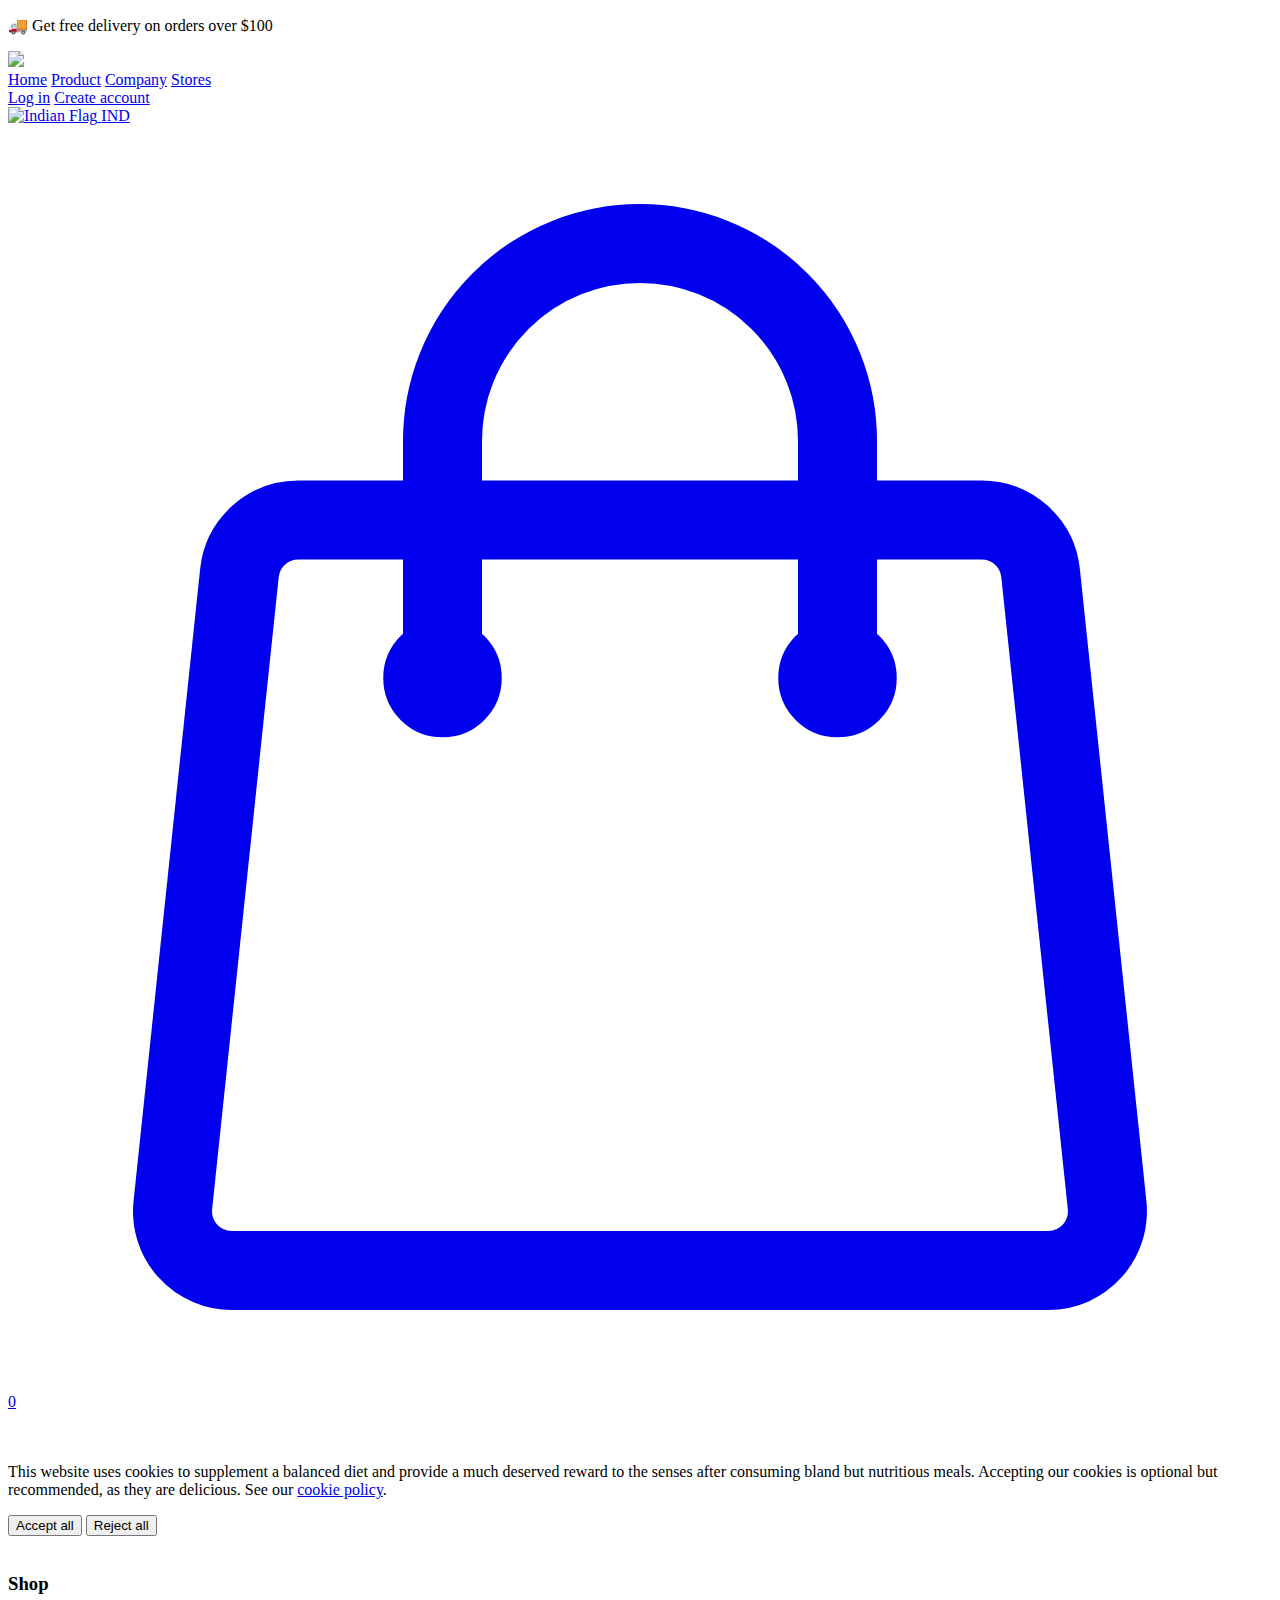
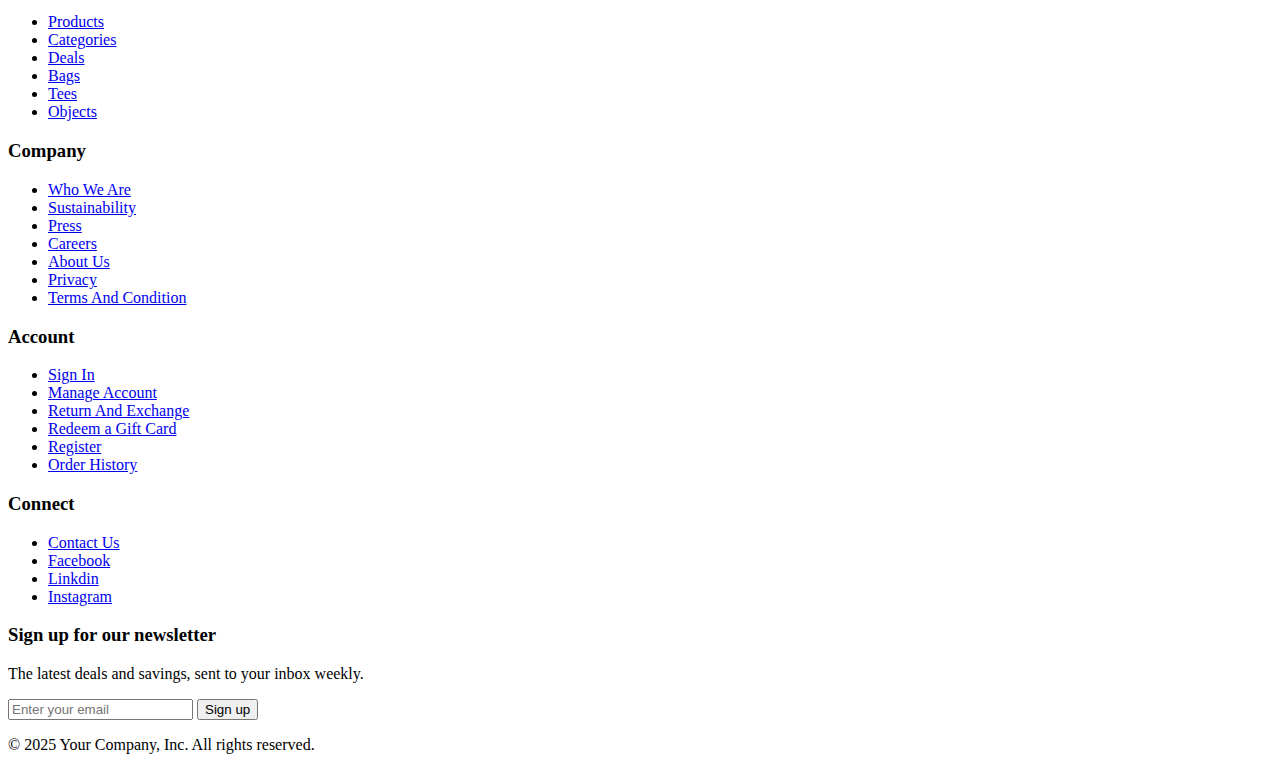
==== index.html @ da23a666 "Add files via upload" ====
<!DOCTYPE html>
<html lang="en">

<head>
    <meta charset="UTF-8">
    <meta name="viewport" content="width=device-width, initial-scale=1.0">
    <link rel="icon"
        href="https://marketplace.canva.com/EAGQ1aYlOWs/1/0/1600w/canva-blue-colorful-illustrative-e-commerce-online-shop-logo-bHiX_0QpJxE.jpg">
    <title>My Ecomerse</title>
    <link rel="stylesheet" href="./css/index.css">
</head>

<body>

    <!-- Free Delivery Banner -->
    <p class="banner">🚚 Get free delivery on orders over $100</p>

    <!-- Header Section -->
    <header class="header">

        <div class="first-container">
            <!-- Logo -->
            <div class="logo-container">
                <a href="./index.html">
                    <img class="logo"
                        src="https://marketplace.canva.com/EAGQ1aYlOWs/1/0/1600w/canva-blue-colorful-illustrative-e-commerce-online-shop-logo-bHiX_0QpJxE.jpg">
                </a>
            </div>

            <!-- Navigation Links -->
            <nav class="nav-links">
                <a href="./index.html">Home</a>
                <a href="./productPage.html">Product</a>
                <a href="./companyPage.html">Company</a>
                <a href="./storePage.html">Stores</a>
            </nav>

        </div>

        <div class="second-container">
            <div class="navbar">
                <!-- Sign in / Create Account -->
                <div class="auth-links">
                    <a href="./loginPage.html" id="login">Log in</a>
                    <span class="divider"></span>
                    <a href="./signupPage.html" id="createAccount">Create account</a>
                </div>

                <!-- Avtar -->
                <span class="circle">
                    <span class="circle-text"></span>
                </span>

                <!-- Currency Selector -->
                <div class="currency">
                    <a href="#" class="currency-selector">
                        <img src="https://upload.wikimedia.org/wikipedia/en/4/41/Flag_of_India.svg" alt="Indian Flag">
                        <span>IND</span>
                    </a>
                </div>


                <!-- Cart Icon -->
                <div class="cart">
                    <a href="./cartPage.html">
                        <svg class="icon" fill="none" viewBox="0 0 24 24" stroke-width="1.5" stroke="currentColor"
                            aria-hidden="true">
                            <path stroke-linecap="round" stroke-linejoin="round"
                                d="M15.75 10.5V6a3.75 3.75 0 1 0-7.5 0v4.5m11.356-1.993 1.263 12c.07.665-.45 1.243-1.119 1.243H4.25a1.125 1.125 0 0 1-1.12-1.243l1.264-12A1.125 1.125 0 0 1 5.513 7.5h12.974c.576 0 1.059.435 1.119 1.007ZM8.625 10.5a.375.375 0 1 1-.75 0 .375.375 0 0 1 .75 0Zm7.5 0a.375.375 0 1 1-.75 0 .375.375 0 0 1 .75 0Z" />
                        </svg>
                        <span>0</span>
                    </a>
                </div>
            </div>
        </div>

    </header>
    <br>

    <main>

    </main>
    <br>


    <!-- Cookie Banner Section -->

    <div class="cookie-banner">
        <div class="cookie-content">
            <p>This website uses cookies to supplement a balanced diet and provide a much deserved reward to the senses
                after consuming bland but nutritious meals. Accepting our cookies is optional but recommended, as they
                are delicious. See our <a href="#">cookie policy</a>.</p>
            <div class="button-group">
                <button class="accept-button">Accept all</button>
                <button class="reject-button">Reject all</button>
            </div>
        </div>
    </div>

    <br>
    <footer class="footer">
        <div class="footer-container">
            <div class="footer-section">
                <h3>Shop</h3>
                <ul>
                    <li><a href="#">Products</a></li>
                    <li><a href="#">Categories</a></li>
                    <li><a href="#">Deals</a></li>
                    <li><a href="#">Bags</a></li>
                    <li><a href="#">Tees</a></li>
                    <li><a href="#">Objects</a></li>
                </ul>
            </div>
            <div class="footer-section">
                <h3>Company</h3>
                <ul>
                    <li><a href="#">Who We Are</a></li>
                    <li><a href="#">Sustainability</a></li>
                    <li><a href="#">Press</a></li>
                    <li><a href="#">Careers</a></li>
                    <li><a href="#">About Us</a></li>
                    <li><a href="#">Privacy</a></li>
                    <li><a href="#">Terms And Condition</a></li>
                </ul>
            </div>
            <div class="footer-section">
                <h3>Account</h3>
                <ul>
                    <li><a href="./signupPage.html">Sign In</a></li>
                    <li><a href="#">Manage Account</a></li>
                    <li><a href="#">Return And Exchange</a></li>
                    <li><a href="#">Redeem a Gift Card</a></li>
                    <li><a href="#">Register</a></li>
                    <li><a href="#">Order History</a></li>
                </ul>
            </div>
            <div class="footer-section">
                <h3>Connect</h3>
                <ul>
                    <li><a href="#">Contact Us</a></li>
                    <li><a href="https://www.facebook.com/">Facebook</a></li>
                    <li><a href="https://in.linkedin.com/">Linkdin</a></li>
                    <li><a href="https://www.instagram.com/">Instagram</a></li>
                </ul>
            </div>
            <div class="footer-section newsletter">
                <h3>Sign up for our newsletter</h3>
                <p>The latest deals and savings, sent to your inbox weekly.</p>
                <input type="email" placeholder="Enter your email" required>
                <button type="submit">Sign up</button>
            </div>
        </div>
        <div class="footer-bottom">
            <p>&copy; 2025 Your Company, Inc. All rights reserved.</p>
        </div>
    </footer>

</body>

<script src="./js/index.js"></script>
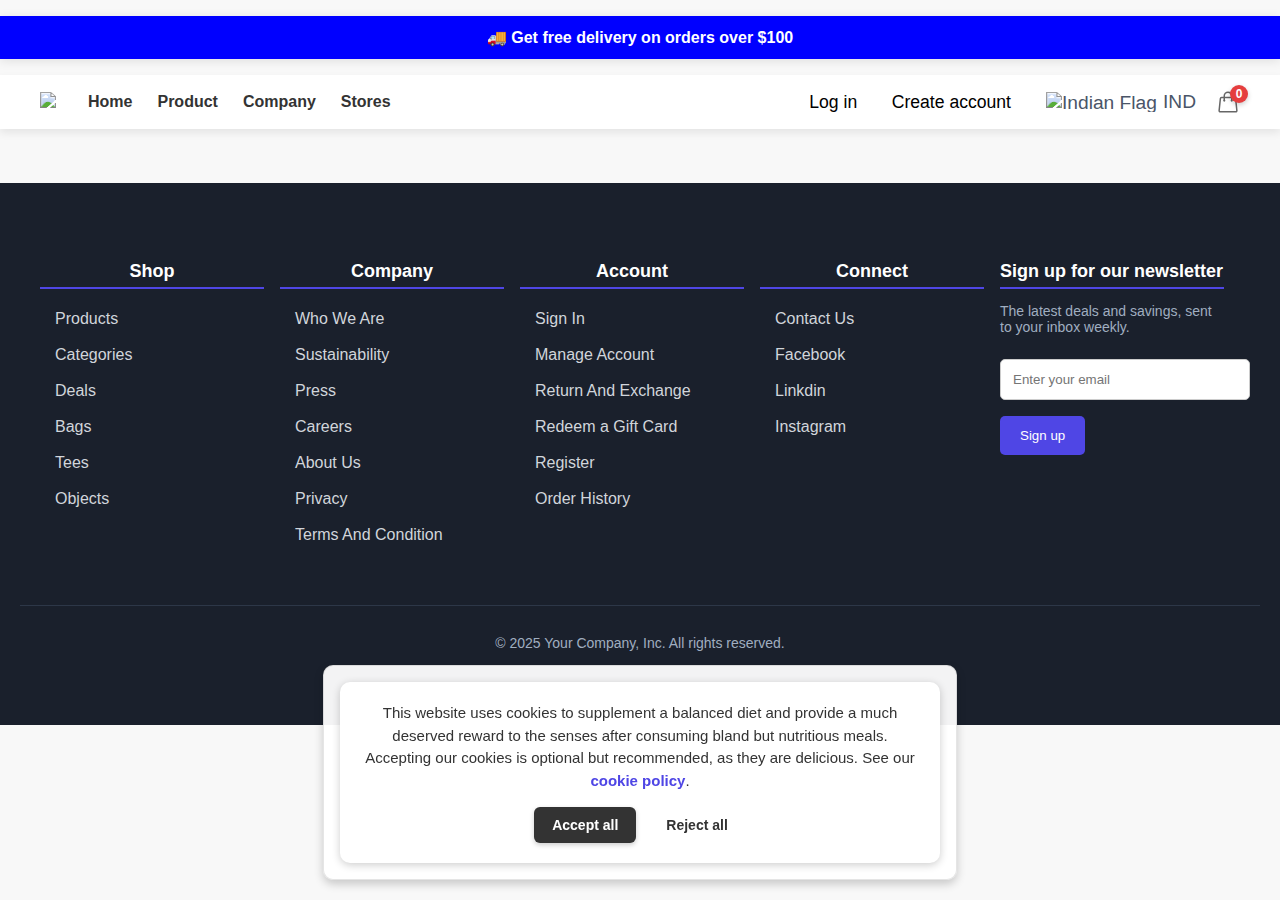
==== commit 3e59a36b: "INit project" ====
--- a/index.html
+++ b/index.html
@@ -1,160 +1,160 @@
-<!DOCTYPE html>
-<html lang="en">
-
-<head>
-    <meta charset="UTF-8">
-    <meta name="viewport" content="width=device-width, initial-scale=1.0">
-    <link rel="icon"
-        href="https://marketplace.canva.com/EAGQ1aYlOWs/1/0/1600w/canva-blue-colorful-illustrative-e-commerce-online-shop-logo-bHiX_0QpJxE.jpg">
-    <title>My Ecomerse</title>
-    <link rel="stylesheet" href="./css/index.css">
-</head>
-
-<body>
-
-    <!-- Free Delivery Banner -->
-    <p class="banner">🚚 Get free delivery on orders over $100</p>
-
-    <!-- Header Section -->
-    <header class="header">
-
-        <div class="first-container">
-            <!-- Logo -->
-            <div class="logo-container">
-                <a href="./index.html">
-                    <img class="logo"
-                        src="https://marketplace.canva.com/EAGQ1aYlOWs/1/0/1600w/canva-blue-colorful-illustrative-e-commerce-online-shop-logo-bHiX_0QpJxE.jpg">
-                </a>
-            </div>
-
-            <!-- Navigation Links -->
-            <nav class="nav-links">
-                <a href="./index.html">Home</a>
-                <a href="./productPage.html">Product</a>
-                <a href="./companyPage.html">Company</a>
-                <a href="./storePage.html">Stores</a>
-            </nav>
-
-        </div>
-
-        <div class="second-container">
-            <div class="navbar">
-                <!-- Sign in / Create Account -->
-                <div class="auth-links">
-                    <a href="./loginPage.html" id="login">Log in</a>
-                    <span class="divider"></span>
-                    <a href="./signupPage.html" id="createAccount">Create account</a>
-                </div>
-
-                <!-- Avtar -->
-                <span class="circle">
-                    <span class="circle-text"></span>
-                </span>
-
-                <!-- Currency Selector -->
-                <div class="currency">
-                    <a href="#" class="currency-selector">
-                        <img src="https://upload.wikimedia.org/wikipedia/en/4/41/Flag_of_India.svg" alt="Indian Flag">
-                        <span>IND</span>
-                    </a>
-                </div>
-
-
-                <!-- Cart Icon -->
-                <div class="cart">
-                    <a href="./cartPage.html">
-                        <svg class="icon" fill="none" viewBox="0 0 24 24" stroke-width="1.5" stroke="currentColor"
-                            aria-hidden="true">
-                            <path stroke-linecap="round" stroke-linejoin="round"
-                                d="M15.75 10.5V6a3.75 3.75 0 1 0-7.5 0v4.5m11.356-1.993 1.263 12c.07.665-.45 1.243-1.119 1.243H4.25a1.125 1.125 0 0 1-1.12-1.243l1.264-12A1.125 1.125 0 0 1 5.513 7.5h12.974c.576 0 1.059.435 1.119 1.007ZM8.625 10.5a.375.375 0 1 1-.75 0 .375.375 0 0 1 .75 0Zm7.5 0a.375.375 0 1 1-.75 0 .375.375 0 0 1 .75 0Z" />
-                        </svg>
-                        <span>0</span>
-                    </a>
-                </div>
-            </div>
-        </div>
-
-    </header>
-    <br>
-
-    <main>
-
-    </main>
-    <br>
-
-
-    <!-- Cookie Banner Section -->
-
-    <div class="cookie-banner">
-        <div class="cookie-content">
-            <p>This website uses cookies to supplement a balanced diet and provide a much deserved reward to the senses
-                after consuming bland but nutritious meals. Accepting our cookies is optional but recommended, as they
-                are delicious. See our <a href="#">cookie policy</a>.</p>
-            <div class="button-group">
-                <button class="accept-button">Accept all</button>
-                <button class="reject-button">Reject all</button>
-            </div>
-        </div>
-    </div>
-
-    <br>
-    <footer class="footer">
-        <div class="footer-container">
-            <div class="footer-section">
-                <h3>Shop</h3>
-                <ul>
-                    <li><a href="#">Products</a></li>
-                    <li><a href="#">Categories</a></li>
-                    <li><a href="#">Deals</a></li>
-                    <li><a href="#">Bags</a></li>
-                    <li><a href="#">Tees</a></li>
-                    <li><a href="#">Objects</a></li>
-                </ul>
-            </div>
-            <div class="footer-section">
-                <h3>Company</h3>
-                <ul>
-                    <li><a href="#">Who We Are</a></li>
-                    <li><a href="#">Sustainability</a></li>
-                    <li><a href="#">Press</a></li>
-                    <li><a href="#">Careers</a></li>
-                    <li><a href="#">About Us</a></li>
-                    <li><a href="#">Privacy</a></li>
-                    <li><a href="#">Terms And Condition</a></li>
-                </ul>
-            </div>
-            <div class="footer-section">
-                <h3>Account</h3>
-                <ul>
-                    <li><a href="./signupPage.html">Sign In</a></li>
-                    <li><a href="#">Manage Account</a></li>
-                    <li><a href="#">Return And Exchange</a></li>
-                    <li><a href="#">Redeem a Gift Card</a></li>
-                    <li><a href="#">Register</a></li>
-                    <li><a href="#">Order History</a></li>
-                </ul>
-            </div>
-            <div class="footer-section">
-                <h3>Connect</h3>
-                <ul>
-                    <li><a href="#">Contact Us</a></li>
-                    <li><a href="https://www.facebook.com/">Facebook</a></li>
-                    <li><a href="https://in.linkedin.com/">Linkdin</a></li>
-                    <li><a href="https://www.instagram.com/">Instagram</a></li>
-                </ul>
-            </div>
-            <div class="footer-section newsletter">
-                <h3>Sign up for our newsletter</h3>
-                <p>The latest deals and savings, sent to your inbox weekly.</p>
-                <input type="email" placeholder="Enter your email" required>
-                <button type="submit">Sign up</button>
-            </div>
-        </div>
-        <div class="footer-bottom">
-            <p>&copy; 2025 Your Company, Inc. All rights reserved.</p>
-        </div>
-    </footer>
-
-</body>
-
-<script src="./js/index.js"></script>
+<!DOCTYPE html>
+<html lang="en">
+
+<head>
+    <meta charset="UTF-8">
+    <meta name="viewport" content="width=device-width, initial-scale=1.0">
+    <link rel="icon"
+        href="https://marketplace.canva.com/EAGQ1aYlOWs/1/0/1600w/canva-blue-colorful-illustrative-e-commerce-online-shop-logo-bHiX_0QpJxE.jpg">
+    <title>My Ecomerse</title>
+    <link rel="stylesheet" href="./css/index.css">
+</head>
+
+<body>
+
+    <!-- Free Delivery Banner -->
+    <p class="banner">🚚 Get free delivery on orders over $100</p>
+
+    <!-- Header Section -->
+    <header class="header">
+
+        <div class="first-container">
+            <!-- Logo -->
+            <div class="logo-container">
+                <a href="./index.html">
+                    <img class="logo"
+                        src="https://marketplace.canva.com/EAGQ1aYlOWs/1/0/1600w/canva-blue-colorful-illustrative-e-commerce-online-shop-logo-bHiX_0QpJxE.jpg">
+                </a>
+            </div>
+
+            <!-- Navigation Links -->
+            <nav class="nav-links">
+                <a href="./index.html">Home</a>
+                <a href="./productPage.html">Product</a>
+                <a href="./companyPage.html">Company</a>
+                <a href="./storePage.html">Stores</a>
+            </nav>
+
+        </div>
+
+        <div class="second-container">
+            <div class="navbar">
+                <!-- Sign in / Create Account -->
+                <div class="auth-links">
+                    <a href="./loginPage.html" id="login">Log in</a>
+                    <span class="divider"></span>
+                    <a href="./signupPage.html" id="createAccount">Create account</a>
+                </div>
+
+                <!-- Avtar -->
+                <span class="circle">
+                    <span class="circle-text"></span>
+                </span>
+
+                <!-- Currency Selector -->
+                <div class="currency">
+                    <a href="#" class="currency-selector">
+                        <img src="https://upload.wikimedia.org/wikipedia/en/4/41/Flag_of_India.svg" alt="Indian Flag">
+                        <span>IND</span>
+                    </a>
+                </div>
+
+
+                <!-- Cart Icon -->
+                <div class="cart">
+                    <a href="./cartPage.html">
+                        <svg class="icon" fill="none" viewBox="0 0 24 24" stroke-width="1.5" stroke="currentColor"
+                            aria-hidden="true">
+                            <path stroke-linecap="round" stroke-linejoin="round"
+                                d="M15.75 10.5V6a3.75 3.75 0 1 0-7.5 0v4.5m11.356-1.993 1.263 12c.07.665-.45 1.243-1.119 1.243H4.25a1.125 1.125 0 0 1-1.12-1.243l1.264-12A1.125 1.125 0 0 1 5.513 7.5h12.974c.576 0 1.059.435 1.119 1.007ZM8.625 10.5a.375.375 0 1 1-.75 0 .375.375 0 0 1 .75 0Zm7.5 0a.375.375 0 1 1-.75 0 .375.375 0 0 1 .75 0Z" />
+                        </svg>
+                        <span>0</span>
+                    </a>
+                </div>
+            </div>
+        </div>
+
+    </header>
+    <br>
+
+    <main>
+
+    </main>
+    <br>
+
+
+    <!-- Cookie Banner Section -->
+
+    <div class="cookie-banner">
+        <div class="cookie-content">
+            <p>This website uses cookies to supplement a balanced diet and provide a much deserved reward to the senses
+                after consuming bland but nutritious meals. Accepting our cookies is optional but recommended, as they
+                are delicious. See our <a href="#">cookie policy</a>.</p>
+            <div class="button-group">
+                <button class="accept-button">Accept all</button>
+                <button class="reject-button">Reject all</button>
+            </div>
+        </div>
+    </div>
+
+    <br>
+    <footer class="footer">
+        <div class="footer-container">
+            <div class="footer-section">
+                <h3>Shop</h3>
+                <ul>
+                    <li><a href="#">Products</a></li>
+                    <li><a href="#">Categories</a></li>
+                    <li><a href="#">Deals</a></li>
+                    <li><a href="#">Bags</a></li>
+                    <li><a href="#">Tees</a></li>
+                    <li><a href="#">Objects</a></li>
+                </ul>
+            </div>
+            <div class="footer-section">
+                <h3>Company</h3>
+                <ul>
+                    <li><a href="#">Who We Are</a></li>
+                    <li><a href="#">Sustainability</a></li>
+                    <li><a href="#">Press</a></li>
+                    <li><a href="#">Careers</a></li>
+                    <li><a href="#">About Us</a></li>
+                    <li><a href="#">Privacy</a></li>
+                    <li><a href="#">Terms And Condition</a></li>
+                </ul>
+            </div>
+            <div class="footer-section">
+                <h3>Account</h3>
+                <ul>
+                    <li><a href="./signupPage.html">Sign In</a></li>
+                    <li><a href="#">Manage Account</a></li>
+                    <li><a href="#">Return And Exchange</a></li>
+                    <li><a href="#">Redeem a Gift Card</a></li>
+                    <li><a href="#">Register</a></li>
+                    <li><a href="#">Order History</a></li>
+                </ul>
+            </div>
+            <div class="footer-section">
+                <h3>Connect</h3>
+                <ul>
+                    <li><a href="#">Contact Us</a></li>
+                    <li><a href="https://www.facebook.com/">Facebook</a></li>
+                    <li><a href="https://in.linkedin.com/">Linkdin</a></li>
+                    <li><a href="https://www.instagram.com/">Instagram</a></li>
+                </ul>
+            </div>
+            <div class="footer-section newsletter">
+                <h3>Sign up for our newsletter</h3>
+                <p>The latest deals and savings, sent to your inbox weekly.</p>
+                <input type="email" placeholder="Enter your email" required>
+                <button type="submit">Sign up</button>
+            </div>
+        </div>
+        <div class="footer-bottom">
+            <p>&copy; 2025 Your Company, Inc. All rights reserved.</p>
+        </div>
+    </footer>
+
+</body>
+
+<script src="./js/index.js"></script>
--- a/css/index.css
+++ b/css/index.css
@@ -0,0 +1,432 @@
+body {
+    font-family: Arial, sans-serif;
+    background-color: #f8f8f8;
+    margin: 0;
+    padding: 0;
+}
+
+/* === Banner Section === */
+.banner {
+    display: flex;
+    align-items: center;
+    justify-content: center;
+    background-color: blue;
+    color: #fff;
+    font-size: 16px;
+    font-weight: 600;
+    padding: 12px 20px;
+    text-align: center;
+    box-shadow: 0 2px 10px rgba(0, 0, 0, 0.1);
+}
+
+/* === Header & Navbar === */
+.header {
+    display: flex;
+    align-items: center;
+    justify-content: space-between;
+    background-color: #ffffff;
+    padding: 15px 40px;
+    box-shadow: 0 4px 8px rgba(0, 0, 0, 0.08);
+    position: sticky;
+    top: 0;
+    z-index: 100;
+}
+
+.first-container {
+    display: flex;
+    align-items: center;
+    gap: 2rem;
+    justify-content: space-between;
+}
+
+/* === Logo === */
+.logo-container {
+    display: flex;
+    align-items: center;
+}
+
+.logo {
+    height: 45px;
+    transition: transform 0.3s ease-in-out;
+}
+
+.logo:hover {
+    transform: scale(1.1);
+}
+
+/* === Navigation Links === */
+.nav-links {
+    display: flex;
+    gap: 25px;
+}
+
+.nav-links a {
+    font-size: 16px;
+    font-weight: 600;
+    color: #333;
+    text-decoration: none;
+    position: relative;
+    transition: color 0.3s ease;
+}
+
+.nav-links a::after {
+    content: '';
+    width: 0;
+    height: 2px;
+    background: #4f46e5;
+    position: absolute;
+    left: 0;
+    bottom: -5px;
+    transition: width 0.3s ease-in-out;
+}
+
+.nav-links a:hover {
+    color: #4f46e5;
+}
+
+.nav-links a:hover::after {
+    width: 100%;
+}
+
+/* === Navbar Right Section === */
+.navbar {
+    display: flex;
+    align-items: center;
+    gap: 20px;
+}
+
+/* === Authentication Links === */
+.auth-links {
+    display: flex;
+    align-items: center;
+    gap: 12px;
+}
+
+.auth-links a {
+    font-size: 1.1rem;
+    font-weight: 500;
+    color: black;
+    text-decoration: none;
+    padding: 8px 15px;
+    border-radius: 6px;
+    transition: all 0.3s ease;
+}
+
+.auth-links a:hover {
+    background-color: #f0f0f0;
+}
+
+.circle {
+    display: inline-flex;
+    width: 46px;
+    height: 46px;
+    align-items: center;
+    justify-content: center;
+    border-radius: 50%;
+    background-color: lightskyblue;
+}
+
+.circle-text {
+    font-size: 1.1rem;
+    font-weight: 500;
+    color: white;
+}
+
+/* === Divider === */
+.divider {
+    width: 1px;
+    height: 24px;
+    background-color: #ddd;
+}
+
+/* === Currency Selector === */
+.currency a {
+    display: flex;
+    align-items: center;
+    gap: 6px;
+    font-size: 1.2rem;
+    font-weight: 500;
+    color: #4a5568;
+    text-decoration: none;
+}
+
+.currency img {
+    height: 20px;
+    transition: transform 0.3s ease-in-out;
+}
+
+.currency img:hover {
+    transform: scale(1.1);
+}
+
+
+.cart a {
+    display: flex;
+    align-items: center;
+    text-decoration: none;
+    color: #666;
+    transition: color 0.3s ease, transform 0.3s ease;
+}
+
+.cart a:hover {
+    color: #4f46e5;
+    transform: scale(1.1);
+}
+
+/* === Icons === */
+.icon {
+    height: 24px;
+    width: 24px;
+}
+
+/* === Cart Styling === */
+.cart {
+    position: relative;
+}
+
+.cart span {
+    position: absolute;
+    top: -5px;
+    right: -8px;
+    background-color: #e53e3e;
+    color: white;
+    font-size: 12px;
+    font-weight: bold;
+    width: 18px;
+    height: 18px;
+    display: flex;
+    align-items: center;
+    justify-content: center;
+    border-radius: 50%;
+    box-shadow: 0 2px 5px rgba(0, 0, 0, 0.2);
+}
+
+/* === Main === */
+
+
+
+/* === Cookie Banner === */
+.cookie-banner {
+    position: fixed;
+    bottom: -100px;
+    left: 50%;
+    transform: translateX(-50%);
+    display: flex;
+    justify-content: center;
+    padding: 16px;
+    background: rgba(255, 255, 255, 0.95);
+    box-shadow: 0px 4px 10px rgba(0, 0, 0, 0.2);
+    border-radius: 10px;
+    border: 1px solid rgba(0, 0, 0, 0.1);
+    max-width: 600px;
+    width: 90%;
+    z-index: 1;
+    transition: bottom 0.5s ease-in-out, opacity 5s ease-in-out;
+}
+
+.cookie-banner.show {
+    bottom: 20px;
+    opacity: 1;
+}
+
+.cookie-content {
+    background: white;
+    padding: 20px;
+    border-radius: 10px;
+    box-shadow: 0px 2px 8px rgba(0, 0, 0, 0.2);
+    text-align: center;
+    width: 100%;
+}
+
+.cookie-content p {
+    font-size: 15px;
+    color: #333;
+    margin: 0 0 15px;
+    line-height: 1.5;
+}
+
+.cookie-content a {
+    color: #4f46e5;
+    text-decoration: none;
+    font-weight: bold;
+    transition: color 0.3s;
+}
+
+.cookie-content a:hover {
+    color: #3b38d4;
+}
+
+.button-group {
+    margin-top: 15px;
+    display: flex;
+    justify-content: center;
+    gap: 12px;
+}
+
+.button-group button {
+    padding: 10px 18px;
+    font-size: 14px;
+    border-radius: 6px;
+    cursor: pointer;
+    border: none;
+    font-weight: bold;
+    transition: all 0.3s ease;
+}
+
+.accept-button {
+    background: #333;
+    color: white;
+    box-shadow: 0px 2px 5px rgba(0, 0, 0, 0.2);
+}
+
+.accept-button:hover {
+    background: #555;
+    transform: scale(1.05);
+}
+
+.reject-button {
+    background: transparent;
+    color: #333;
+    border: 1px solid #333;
+}
+
+.reject-button:hover {
+    background: #f4f4f4;
+    transform: scale(1.05);
+}
+
+
+/* === Footer === */
+.footer {
+    background-color: #1a202c;
+    color: white;
+    padding: 60px 20px;
+    text-align: center;
+    transition: all 0.3s ease-in-out;
+}
+
+.footer-container {
+    max-width: 1200px;
+    margin: 0 auto;
+    display: flex;
+    justify-content: space-between;
+    align-items: flex-start;
+    flex-wrap: wrap;
+}
+
+.footer-section {
+    flex: 1;
+    min-width: 200px;
+    padding-right: 16px;
+    margin-bottom: 20px;
+    transition: transform 0.3s ease;
+}
+
+.footer-section:hover {
+    transform: translateY(-5px);
+}
+
+.footer h3 {
+    font-size: 18px;
+    margin-bottom: 12px;
+    border-bottom: 2px solid #4f46e5;
+    padding-bottom: 5px;
+}
+
+.footer ul {
+    list-style: none;
+    padding: 0;
+}
+
+.footer ul li {
+    margin: 8px 0;
+    transition: transform 0.3s;
+}
+
+.footer ul li:hover {
+    transform: translateX(5px);
+}
+
+.footer li {
+    position: relative;
+    list-style: none;
+    display: table;
+    padding: 5px 15px;
+}
+
+.footer li::after {
+    content: '';
+    width: 0;
+    height: 2px;
+    background: #4f46e5;
+    position: absolute;
+    left: 50%;
+    bottom: -5px;
+    transform: translateX(-50%);
+    transition: width 0.3s ease-in-out;
+}
+
+.footer li:hover::after {
+    width: 100%;
+}
+
+.footer a {
+    color: #d1d5db;
+    text-decoration: none;
+    transition: color 0.3s ease-in-out;
+    display: inline-block;
+}
+
+.footer a:hover {
+    color: #ffffff;
+}
+
+.newsletter {
+    text-align: left;
+}
+
+.newsletter p {
+    font-size: 14px;
+    color: #a0aec0;
+    padding-bottom: 10px;
+}
+
+.newsletter input {
+    padding: 12px;
+    width: 100%;
+    border: 1px solid #ccc;
+    border-radius: 5px;
+    margin-right: 10px;
+    margin-bottom: 16px;
+    transition: border-color 0.3s, transform 0.3s;
+}
+
+.newsletter input:focus {
+    border-color: #4f46e5;
+    outline: none;
+    transform: scale(1.05);
+}
+
+.newsletter button {
+    padding: 12px 20px;
+    background-color: #4f46e5;
+    color: white;
+    border: none;
+    cursor: pointer;
+    border-radius: 5px;
+    transition: background 0.3s, transform 0.3s;
+}
+
+.newsletter button:hover {
+    background-color: #4338ca;
+    transform: scale(1.1);
+}
+
+.footer-bottom {
+    text-align: center;
+    border-top: 1px solid #2d3748;
+    padding-top: 15px;
+    margin-top: 20px;
+    color: #a0aec0;
+    font-size: 14px;
+}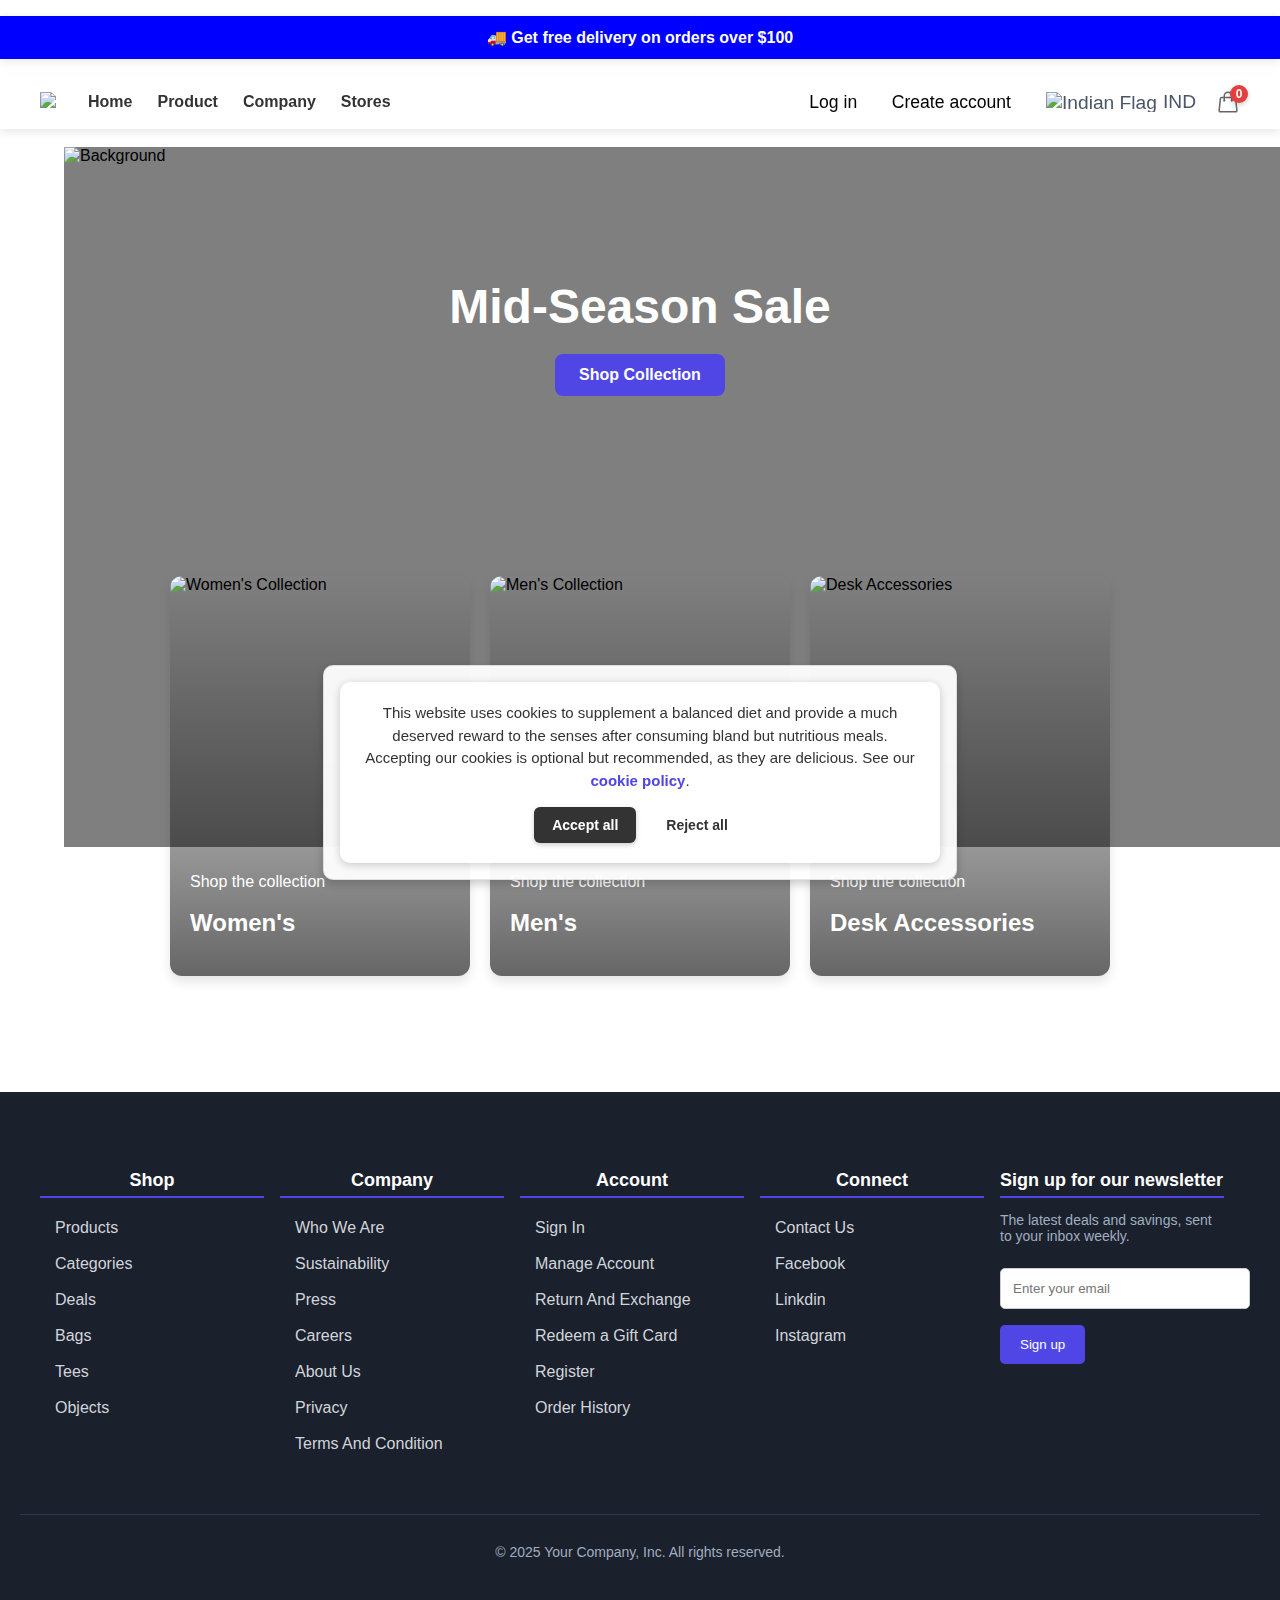
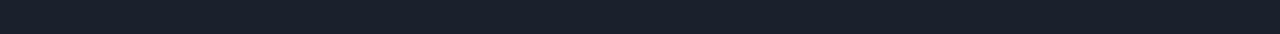
==== commit fac655e8: "sale banner in homepage" ====
--- a/index.html
+++ b/index.html
@@ -6,7 +6,7 @@
     <meta name="viewport" content="width=device-width, initial-scale=1.0">
     <link rel="icon"
         href="https://marketplace.canva.com/EAGQ1aYlOWs/1/0/1600w/canva-blue-colorful-illustrative-e-commerce-online-shop-logo-bHiX_0QpJxE.jpg">
-    <title>My Ecomerse</title>
+    <title>My Ecommerce</title>
     <link rel="stylesheet" href="./css/index.css">
 </head>
 
@@ -79,6 +79,50 @@
 
     <main>
 
+        <!-- Sale banner -->
+         <div>
+            <div class="relative">
+                <div class="background-container">
+                    <div class="background-overlay"></div>
+                    <img src="https://tailwindcss.com/plus-assets/img/ecommerce-images/home-page-04-hero-full-width.jpg" alt="Background" class="background-image">
+                </div>
+                <div class="header-content">
+                    <h1>Mid-Season Sale</h1>
+                    <a href="#" class="shop-button">Shop Collection</a>
+                </div>
+            </div>
+        
+            <section class="collections">
+                <div class="collection">
+                    <div class="collection-overlay"></div>
+                    <img src="https://tailwindcss.com/plus-assets/img/ecommerce-images/home-page-04-collection-01.jpg" alt="Women's Collection">
+                    <div class="collection-info">
+                        <p>Shop the collection</p>
+                        <h3><a href="#">Women's</a></h3>
+                    </div>
+                </div>
+                <div class="collection">
+                    <div class="collection-overlay"></div>
+                    <img src="https://tailwindcss.com/plus-assets/img/ecommerce-images/home-page-04-collection-02.jpg" alt="Men's Collection">
+                    <div class="collection-info">
+                        <p>Shop the collection</p>
+                        <h3><a href="#">Men's</a></h3>
+                    </div>
+                </div>
+                <div class="collection">
+                    <div class="collection-overlay"></div>
+                    <img src="https://tailwindcss.com/plus-assets/img/ecommerce-images/home-page-04-collection-03.jpg" alt="Desk Accessories">
+                    <div class="collection-info">
+                        <p>Shop the collection</p>
+                        <h3><a href="#">Desk Accessories</a></h3>
+                    </div>
+                </div>
+            </section>
+    
+         </div>
+
+
+       
     </main>
     <br>
 
--- a/css/index.css
+++ b/css/index.css
@@ -1,6 +1,6 @@
 body {
     font-family: Arial, sans-serif;
-    background-color: #f8f8f8;
+    background-color: white;
     margin: 0;
     padding: 0;
 }
@@ -202,6 +202,116 @@
 }
 
 /* === Main === */
+
+/* === Sale === */
+.relative {
+    position: relative;
+}
+
+.background-container {
+    position: absolute;
+    left: 5%;
+    width: 1400px;
+    height: 700px;
+    overflow: hidden;
+}
+
+.background-image {
+    width: 100%;
+    height: 100%;
+    object-fit: cover;
+    position: absolute;
+}
+
+.background-overlay {
+    position: absolute;
+    top: 0;
+    left: 0;
+    width: 100%;
+    height: 100%;
+    background: rgba(0, 0, 0, 0.5);
+}
+
+.header-content {
+    position: relative;
+    text-align: center;
+    color: white;
+    padding: 100px 20px;
+}
+
+h1 {
+    font-size: 3rem;
+    font-weight: bold;
+    margin-bottom: 20px;
+}
+
+.shop-button {
+    display: inline-block;
+    background: #4F46E5;
+    color: white;
+    padding: 12px 24px;
+    text-decoration: none;
+    font-weight: bold;
+    border-radius: 8px;
+    transition: background 0.3s;
+}
+
+.shop-button:hover {
+    background: #4338CA;
+}
+
+.collections {
+    display: flex;
+    justify-content: center;
+    gap: 20px;
+    padding: 80px 20px;
+    background: white;
+    flex-wrap: wrap;
+}
+
+.collection {
+    position: relative;
+    width: 300px;
+    height: 400px;
+    overflow: hidden;
+    border-radius: 12px;
+    box-shadow: 0 6px 12px rgba(0, 0, 0, 0.1);
+}
+
+.collection img {
+    width: 100%;
+    height: 100%;
+    object-fit: cover;
+    transition: transform 0.3s ease-in-out;
+}
+
+.collection:hover img {
+    transform: scale(1.05);
+}
+
+.collection-overlay {
+    position: absolute;
+    top: 0;
+    left: 0;
+    width: 100%;
+    height: 100%;
+    background: linear-gradient(to bottom, transparent, black);
+    opacity: 0.6;
+}
+
+.collection-info {
+    position: absolute;
+    bottom: 20px;
+    left: 20px;
+    color: white;
+}
+
+.collection-info h3 a {
+    color: white;
+    text-decoration: none;
+    font-weight: bold;
+    font-size: 1.5rem;
+}
 
 
 
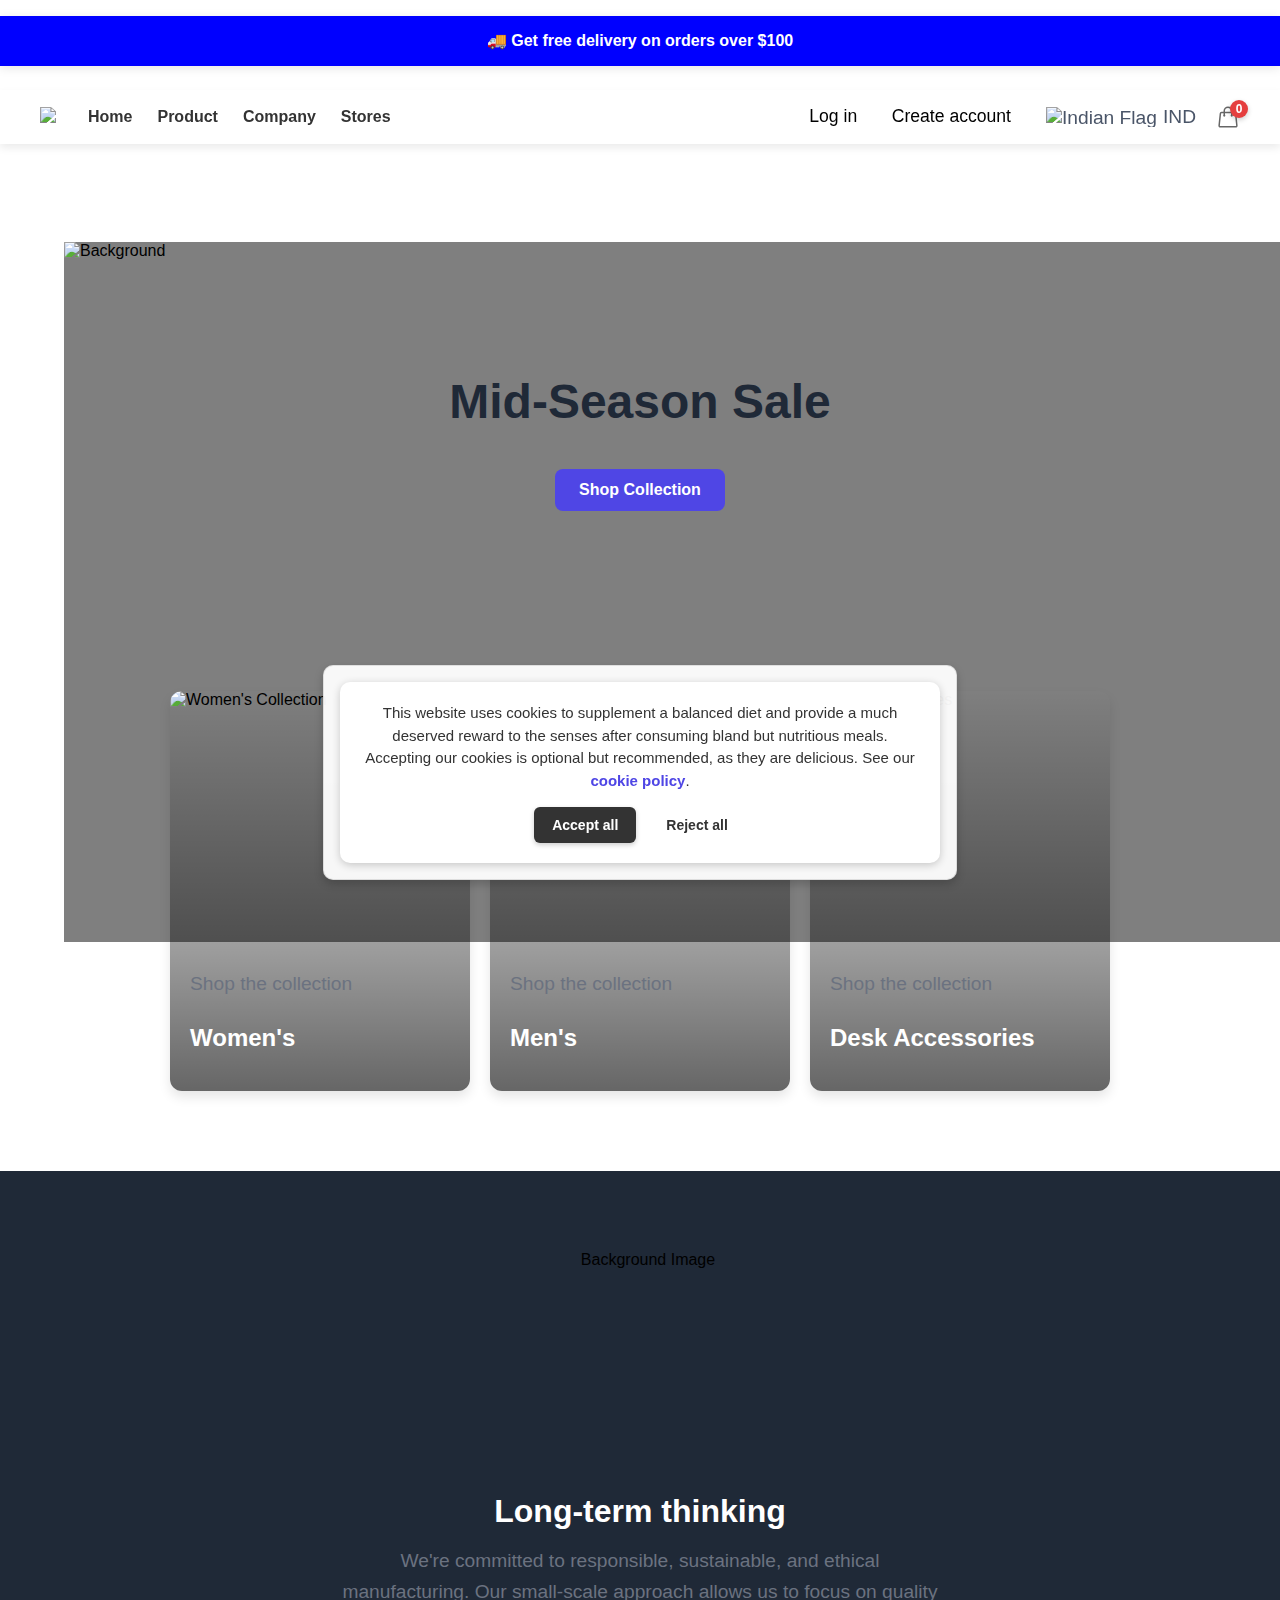
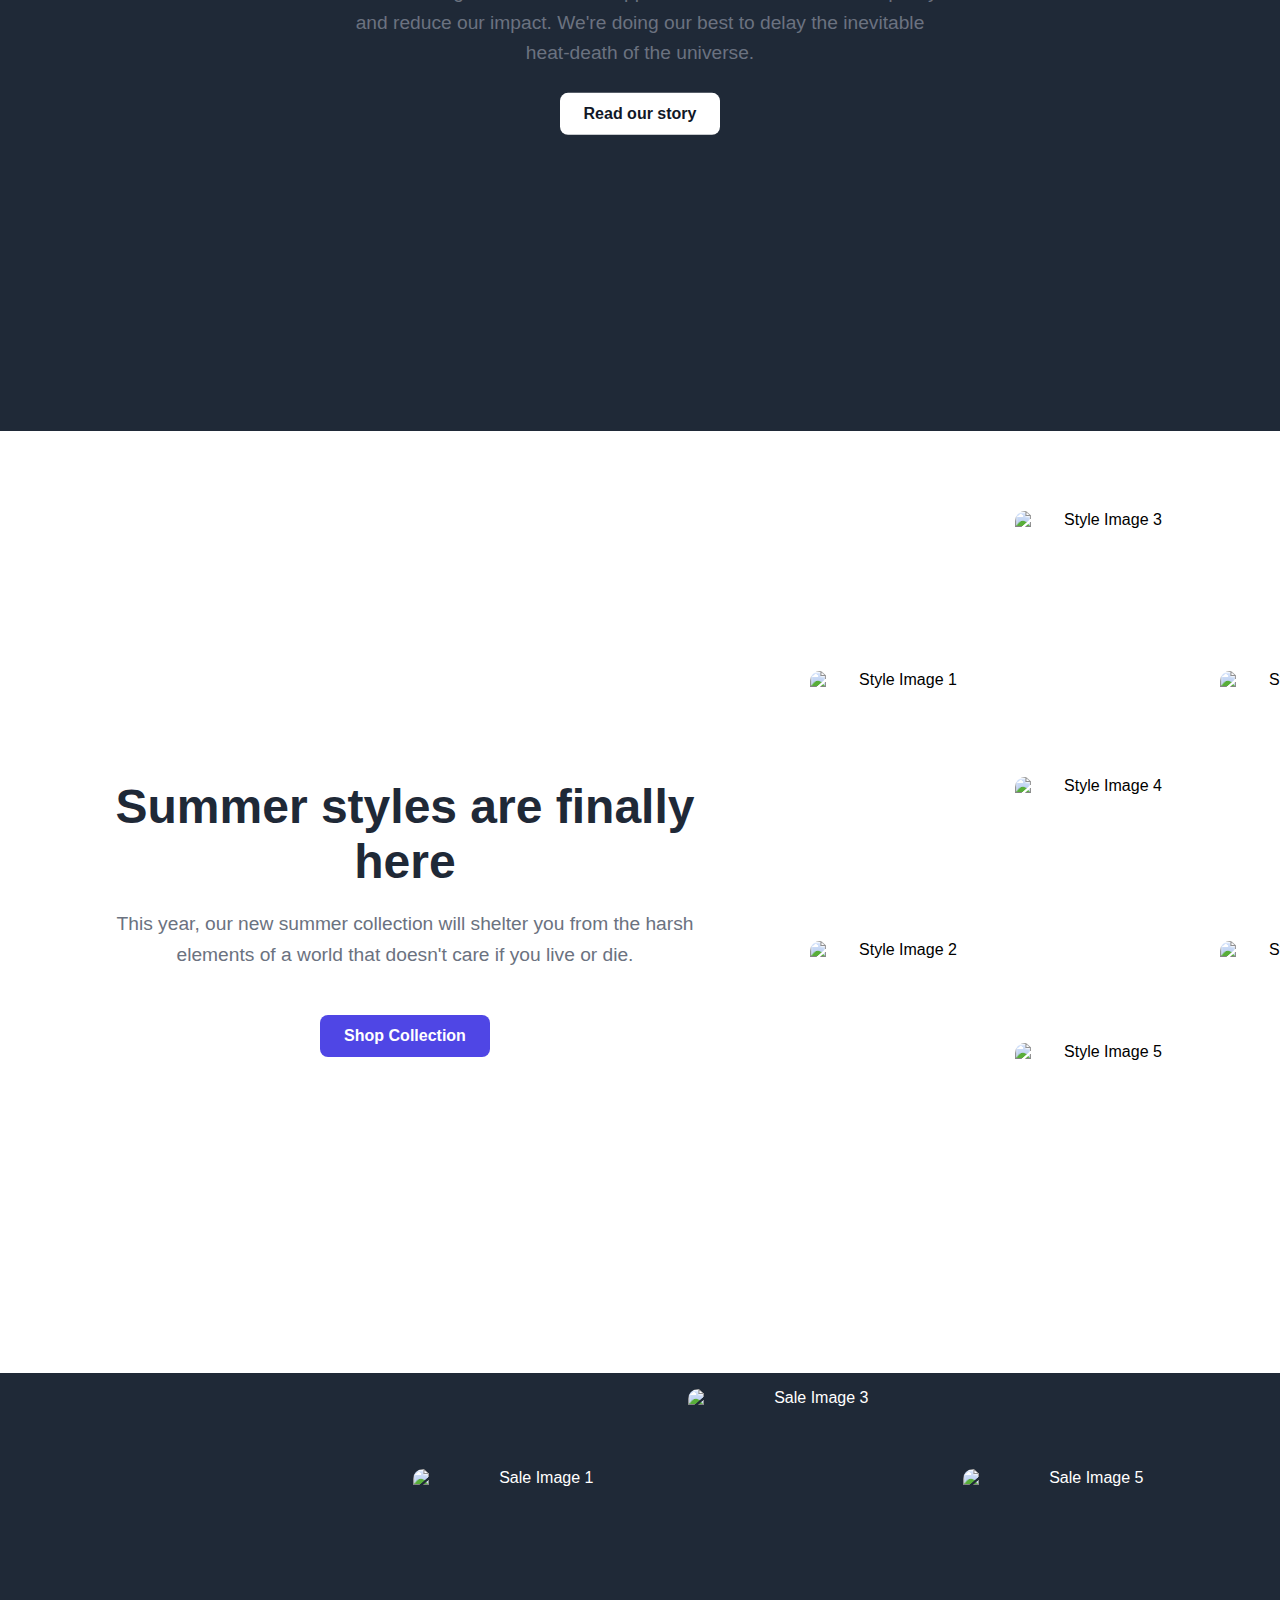
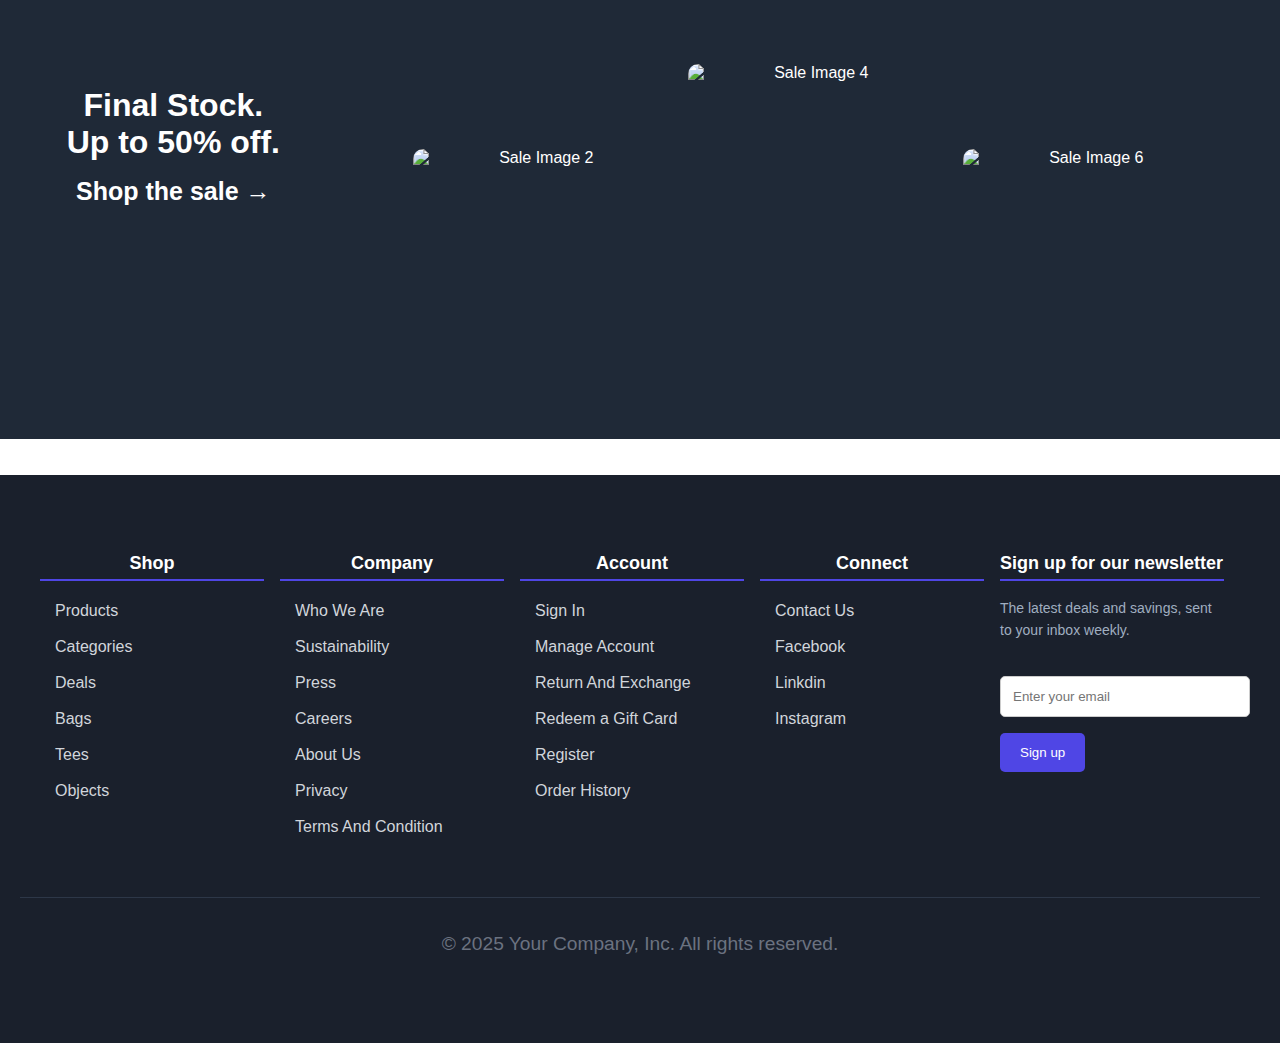
==== commit 94c57c6a: "make homepage main" ====
--- a/index.html
+++ b/index.html
@@ -80,22 +80,24 @@
     <main>
 
         <!-- Sale banner -->
-         <div>
+        <div>
             <div class="relative">
                 <div class="background-container">
                     <div class="background-overlay"></div>
-                    <img src="https://tailwindcss.com/plus-assets/img/ecommerce-images/home-page-04-hero-full-width.jpg" alt="Background" class="background-image">
+                    <img src="https://tailwindcss.com/plus-assets/img/ecommerce-images/home-page-04-hero-full-width.jpg"
+                        alt="Background" class="background-image">
                 </div>
                 <div class="header-content">
                     <h1>Mid-Season Sale</h1>
-                    <a href="#" class="shop-button">Shop Collection</a>
-                </div>
-            </div>
-        
+                    <a href="/productPage.html" class="shop-button">Shop Collection</a>
+                </div>
+            </div>
+
             <section class="collections">
                 <div class="collection">
                     <div class="collection-overlay"></div>
-                    <img src="https://tailwindcss.com/plus-assets/img/ecommerce-images/home-page-04-collection-01.jpg" alt="Women's Collection">
+                    <img src="https://tailwindcss.com/plus-assets/img/ecommerce-images/home-page-04-collection-01.jpg"
+                        alt="Women's Collection">
                     <div class="collection-info">
                         <p>Shop the collection</p>
                         <h3><a href="#">Women's</a></h3>
@@ -103,7 +105,8 @@
                 </div>
                 <div class="collection">
                     <div class="collection-overlay"></div>
-                    <img src="https://tailwindcss.com/plus-assets/img/ecommerce-images/home-page-04-collection-02.jpg" alt="Men's Collection">
+                    <img src="https://tailwindcss.com/plus-assets/img/ecommerce-images/home-page-04-collection-02.jpg"
+                        alt="Men's Collection">
                     <div class="collection-info">
                         <p>Shop the collection</p>
                         <h3><a href="#">Men's</a></h3>
@@ -111,18 +114,96 @@
                 </div>
                 <div class="collection">
                     <div class="collection-overlay"></div>
-                    <img src="https://tailwindcss.com/plus-assets/img/ecommerce-images/home-page-04-collection-03.jpg" alt="Desk Accessories">
+                    <img src="https://tailwindcss.com/plus-assets/img/ecommerce-images/home-page-04-collection-03.jpg"
+                        alt="Desk Accessories">
                     <div class="collection-info">
                         <p>Shop the collection</p>
                         <h3><a href="#">Desk Accessories</a></h3>
                     </div>
                 </div>
             </section>
-    
-         </div>
-
-
-       
+
+        </div>
+
+        <div class="feature-section">
+            <div class="feature-background">
+                <img src="https://tailwindcss.com/plus-assets/img/ecommerce-images/home-page-03-feature-section-full-width.jpg"
+                    alt="Background Image">
+            </div>
+            <div class="feature-overlay"></div>
+            <div class="feature-content">
+                <h2>Long-term thinking</h2>
+                <p>We're committed to responsible, sustainable, and ethical manufacturing. Our small-scale approach
+                    allows us to focus on quality and reduce our impact. We're doing our best to delay the inevitable
+                    heat-death of the universe.</p>
+                <a class="story-button">Read our story</a>
+            </div>
+        </div>
+
+        <div class="hero-section">
+            <div class="hero-content">
+                <h1>Summer styles are finally here</h1>
+                <p>This year, our new summer collection will shelter you from the harsh elements of a world that doesn't
+                    care if you live or die.</p>
+                <a href="/productPage.html" class="shop-button">Shop Collection</a>
+            </div>
+
+            <!-- Decorative Image Grid -->
+            <div class="image-grid">
+                <div class="column">
+                    <img src="https://tailwindcss.com/plus-assets/img/ecommerce-images/home-page-03-hero-image-tile-01.jpg"
+                        alt="Style Image 1">
+                    <img src="https://tailwindcss.com/plus-assets/img/ecommerce-images/home-page-03-hero-image-tile-02.jpg"
+                        alt="Style Image 2">
+                </div>
+                <div class="columnS">
+                    <img src="https://tailwindcss.com/plus-assets/img/ecommerce-images/home-page-03-hero-image-tile-03.jpg"
+                        alt="Style Image 3">
+                    <img src="https://tailwindcss.com/plus-assets/img/ecommerce-images/home-page-03-hero-image-tile-04.jpg"
+                        alt="Style Image 4">
+                    <img src="https://tailwindcss.com/plus-assets/img/ecommerce-images/home-page-03-hero-image-tile-05.jpg"
+                        alt="Style Image 5">
+                </div>
+                <div class="column">
+                    <img src="https://tailwindcss.com/plus-assets/img/ecommerce-images/home-page-03-hero-image-tile-06.jpg"
+                        alt="Style Image 6">
+                    <img src="https://tailwindcss.com/plus-assets/img/ecommerce-images/home-page-03-hero-image-tile-07.jpg"
+                        alt="Style Image 7">
+                </div>
+            </div>
+        </div>
+
+
+        <div class="sale-section">
+            <div class="sale-content">
+                <h2>Final Stock.<br>Up to 50% off.</h2>
+                <div class="shop-link">
+                    <a href="/productPage.html">Shop the sale →</a>
+                </div>
+            </div>
+
+            <div class="image-grid">
+                <div class="columnFS">
+                    <img src="https://tailwindcss.com/plus-assets/img/ecommerce-images/home-page-03-category-01.jpg"
+                        alt="Sale Image 1">
+                    <img src="https://tailwindcss.com/plus-assets/img/ecommerce-images/home-page-03-category-02.jpg"
+                        alt="Sale Image 2">
+                </div>
+                <div class="columnSS">
+                    <img src="https://tailwindcss.com/plus-assets/img/ecommerce-images/home-page-03-favorite-01.jpg"
+                        alt="Sale Image 3">
+                    <img src="https://tailwindcss.com/plus-assets/img/ecommerce-images/home-page-03-favorite-02.jpg"
+                        alt="Sale Image 4">
+                </div>
+                <div class="columnFS">
+                    <img src="https://tailwindcss.com/plus-assets/img/ecommerce-images/home-page-03-category-01.jpg"
+                        alt="Sale Image 5">
+                    <img src="https://tailwindcss.com/plus-assets/img/ecommerce-images/home-page-03-category-02.jpg"
+                        alt="Sale Image 6">
+                </div>
+            </div>
+        </div>
+
     </main>
     <br>
 
@@ -201,4 +282,4 @@
 
 </body>
 
-<script src="./js/index.js"></script>
+<script src="./js/index.js"></script>--- a/css/index.css
+++ b/css/index.css
@@ -203,9 +203,9 @@
 
 /* === Main === */
 
-/* === Sale === */
 .relative {
     position: relative;
+    padding: 80px 24px;
 }
 
 .background-container {
@@ -264,7 +264,7 @@
     display: flex;
     justify-content: center;
     gap: 20px;
-    padding: 80px 20px;
+    padding-bottom: 5rem;
     background: white;
     flex-wrap: wrap;
 }
@@ -313,6 +313,240 @@
     font-size: 1.5rem;
 }
 
+
+.feature-section {
+    position: relative;
+    background-color: #1F2937;
+    text-align: center;
+    padding: 80px 24px;
+    min-height: 700px;
+}
+
+.feature-background {
+    position: absolute;
+    top: 50%;
+    left: 50%;
+    width: 1400px;
+    height: 700px;
+    overflow: hidden;
+    transform: translate(-50%, -50%);
+}
+
+.feature-background img {
+    position: absolute;
+    top: 50%;
+    left: 50%;
+    width: 100%;
+    height: 100%;
+    object-fit: cover;
+    transform: translate(-50%, -50%);
+}
+
+.feature-overlay {
+    position: absolute;
+    top: 0;
+    left: 0;
+    width: 100%;
+    height: 100%;
+}
+
+.feature-content {
+    position: absolute;
+    top: 50%;
+    left: 50%;
+    transform: translate(-50%, -50%);
+    max-width: 600px;
+    color: white;
+    text-align: center;
+}
+
+h2 {
+    font-size: 2rem;
+    font-weight: bold;
+    margin-bottom: 16px;
+}
+
+p {
+    font-size: 1.2rem;
+    line-height: 1.6;
+    margin-bottom: 24px;
+}
+
+.story-button {
+    display: inline-block;
+    background: white;
+    color: #111827;
+    padding: 12px 24px;
+    font-size: 1rem;
+    font-weight: bold;
+    text-decoration: none;
+    border-radius: 8px;
+    transition: background 0.3s ease-in-out;
+}
+
+.story-button:hover {
+    background: #F3F4F6;
+}
+
+
+/* Hero Section */
+.hero-section {
+    position: relative;
+    text-align: center;
+    width: 1400px;
+    margin-top: 5rem;
+    margin-bottom: 5rem;
+    overflow: hidden;
+    display: flex;
+}
+
+/* Background Image */
+.hero-background {
+    position: absolute;
+    inset: 0;
+    z-index: -1;
+}
+
+.hero-background img {
+    width: 100%;
+    height: 100%;
+    object-fit: cover;
+    opacity: 0.2;
+}
+
+/* Hero Content */
+.hero-content {
+    max-width: 600px;
+    margin: auto;
+    position: relative;
+    z-index: 2;
+}
+
+h1 {
+    font-size: 3rem;
+    font-weight: bold;
+    color: #1F2937;
+}
+
+p {
+    font-size: 1.2rem;
+    color: #6B7280;
+    margin-top: 16px;
+}
+
+.shop-button {
+    display: inline-block;
+    background: #4F46E5;
+    color: white;
+    padding: 12px 24px;
+    font-size: 1rem;
+    font-weight: bold;
+    text-decoration: none;
+    border-radius: 8px;
+    margin-top: 20px;
+    transition: background 0.3s ease-in-out;
+}
+
+.shop-button:hover {
+    background: #4338CA;
+}
+
+/* Image Grid */
+.image-grid {
+    display: flex;
+    gap: 25px;
+}
+
+.column {
+    display: flex;
+    flex-direction: column;
+    gap: 20px;
+    margin-top: 10rem;
+}
+
+.columnS {
+    display: flex;
+    flex-direction: column;
+    gap: 16px;
+}
+
+.column img,
+.columnS img {
+    width: 180px;
+    height: 250px;
+    border-radius: 10px;
+    object-fit: cover;
+    transition: transform 0.3s ease-in-out;
+}
+
+.column img:hover,
+.columnS img:hover {
+    transform: scale(1.05);
+}
+
+
+
+/* Sale Section */
+.sale-section {
+    display: flex;
+    justify-content: space-around;
+    height: 650px;
+    padding-top: 1rem;
+    background-color: #1f2937;
+    /* Gray-800 */
+    color: white;
+    text-align: center;
+}
+
+.sale-content {
+    padding-top: 17rem;
+}
+
+/* Heading */
+.sale-heading {
+    font-size: 40px;
+    font-weight: bold;
+    margin-bottom: 20px;
+}
+
+/* Shop Link */
+.shop-link a {
+    font-size: 25px;
+    font-weight: bold;
+    color: white;
+    text-decoration: none;
+}
+
+/* Image Section */
+.sale-images {
+    display: flex;
+    justify-content: center;
+    gap: 40px;
+    margin-top: 40px;
+}
+
+/* Image Column */
+.columnFS {
+    display: flex;
+    flex-direction: column;
+    gap: 30px;
+    padding-top: 5rem;
+}
+
+.columnSS {
+    display: flex;
+    flex-direction: column;
+    gap: 25px;
+}
+
+/* Image Styling */
+.columnFS img,
+.columnSS img {
+    width: 250px;
+    height: 250px;
+    object-fit: cover;
+    border-radius: 10px;
+}
 
 
 /* === Cookie Banner === */
@@ -330,7 +564,7 @@
     border: 1px solid rgba(0, 0, 0, 0.1);
     max-width: 600px;
     width: 90%;
-    z-index: 1;
+    z-index: 10;
     transition: bottom 0.5s ease-in-out, opacity 5s ease-in-out;
 }
 
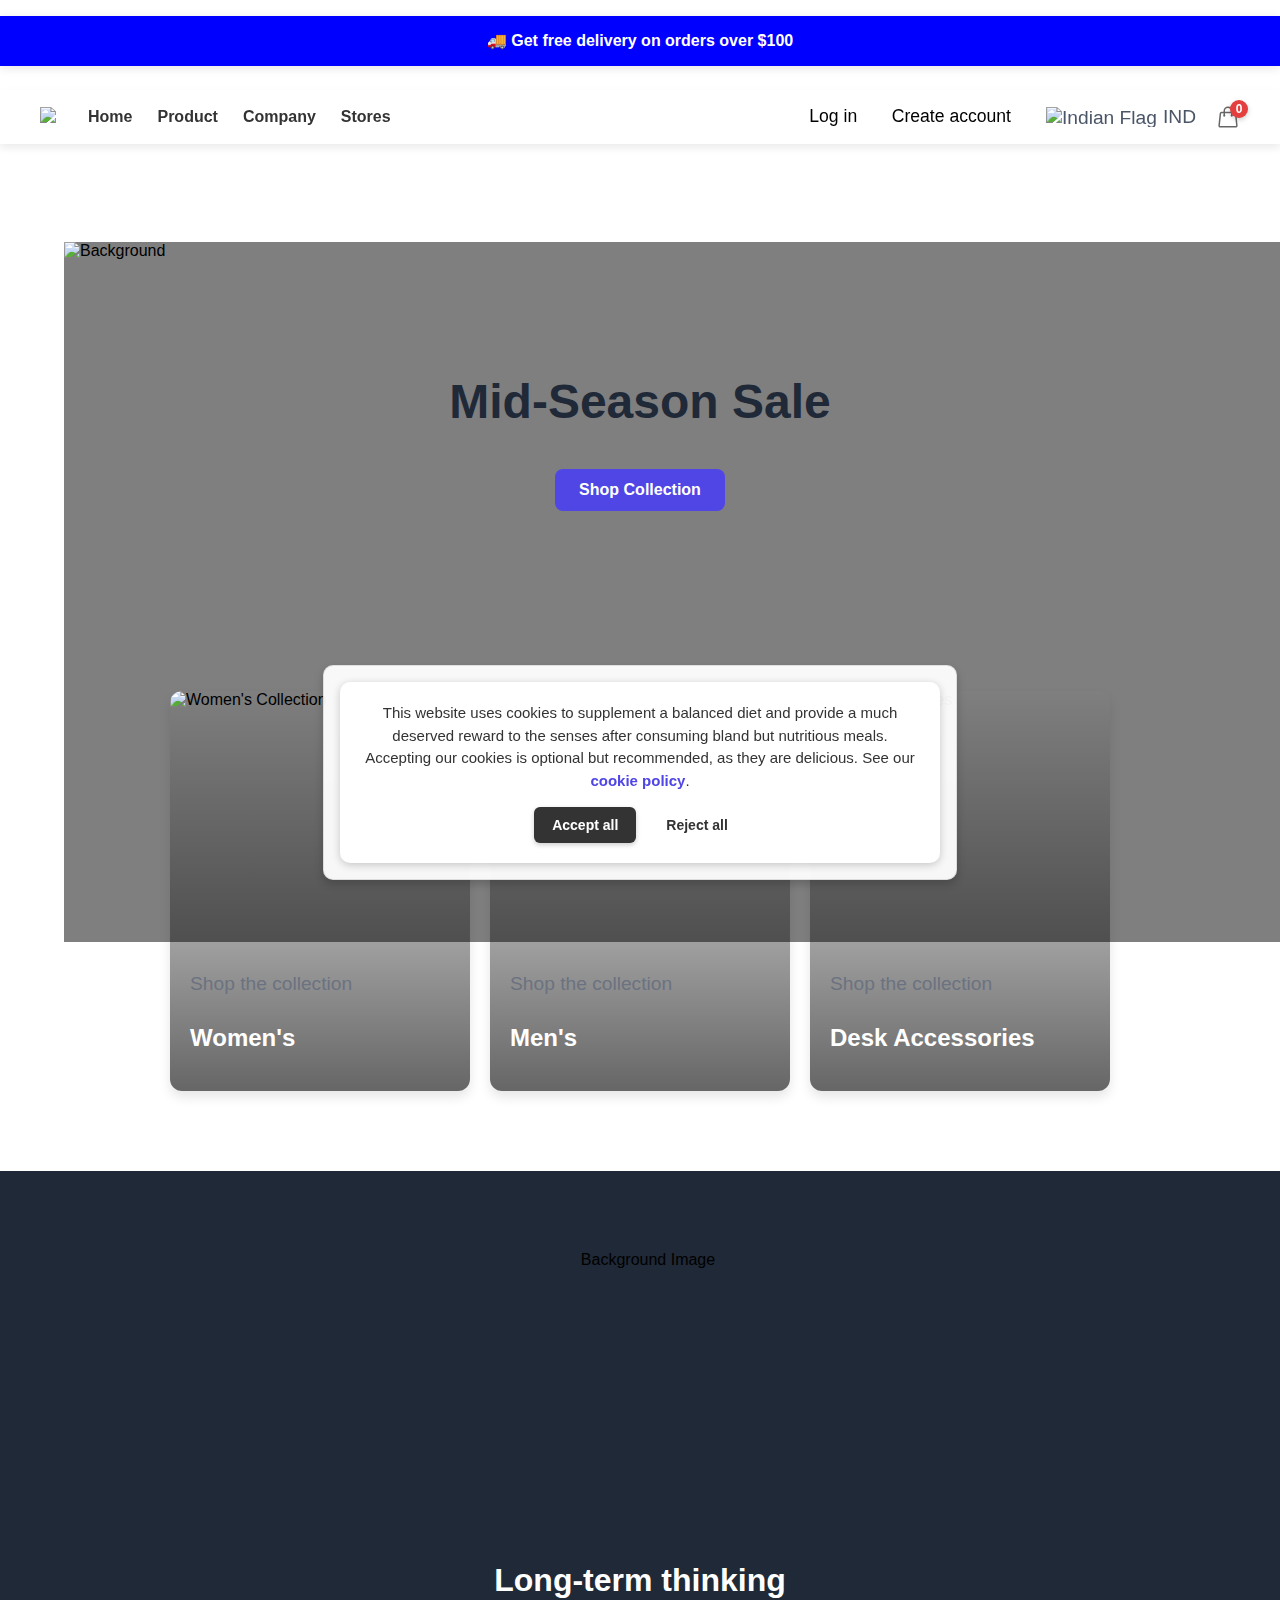
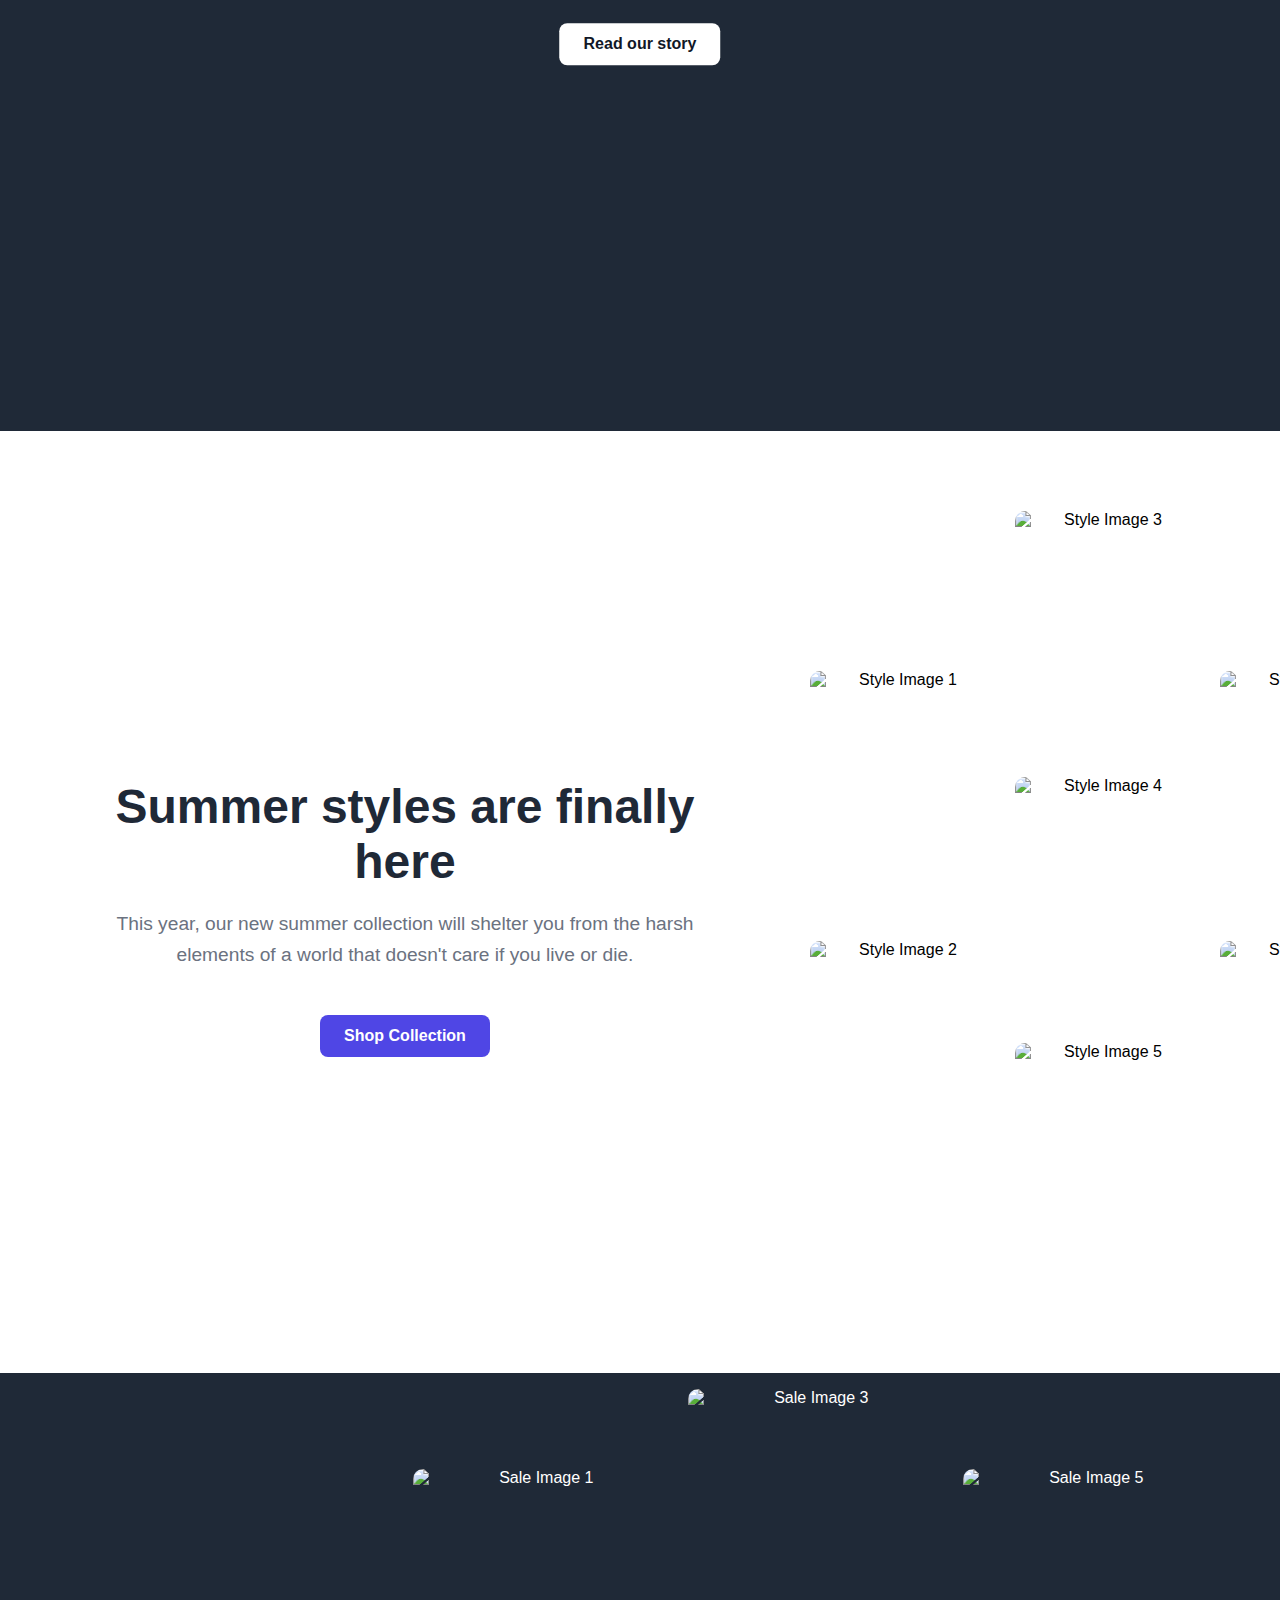
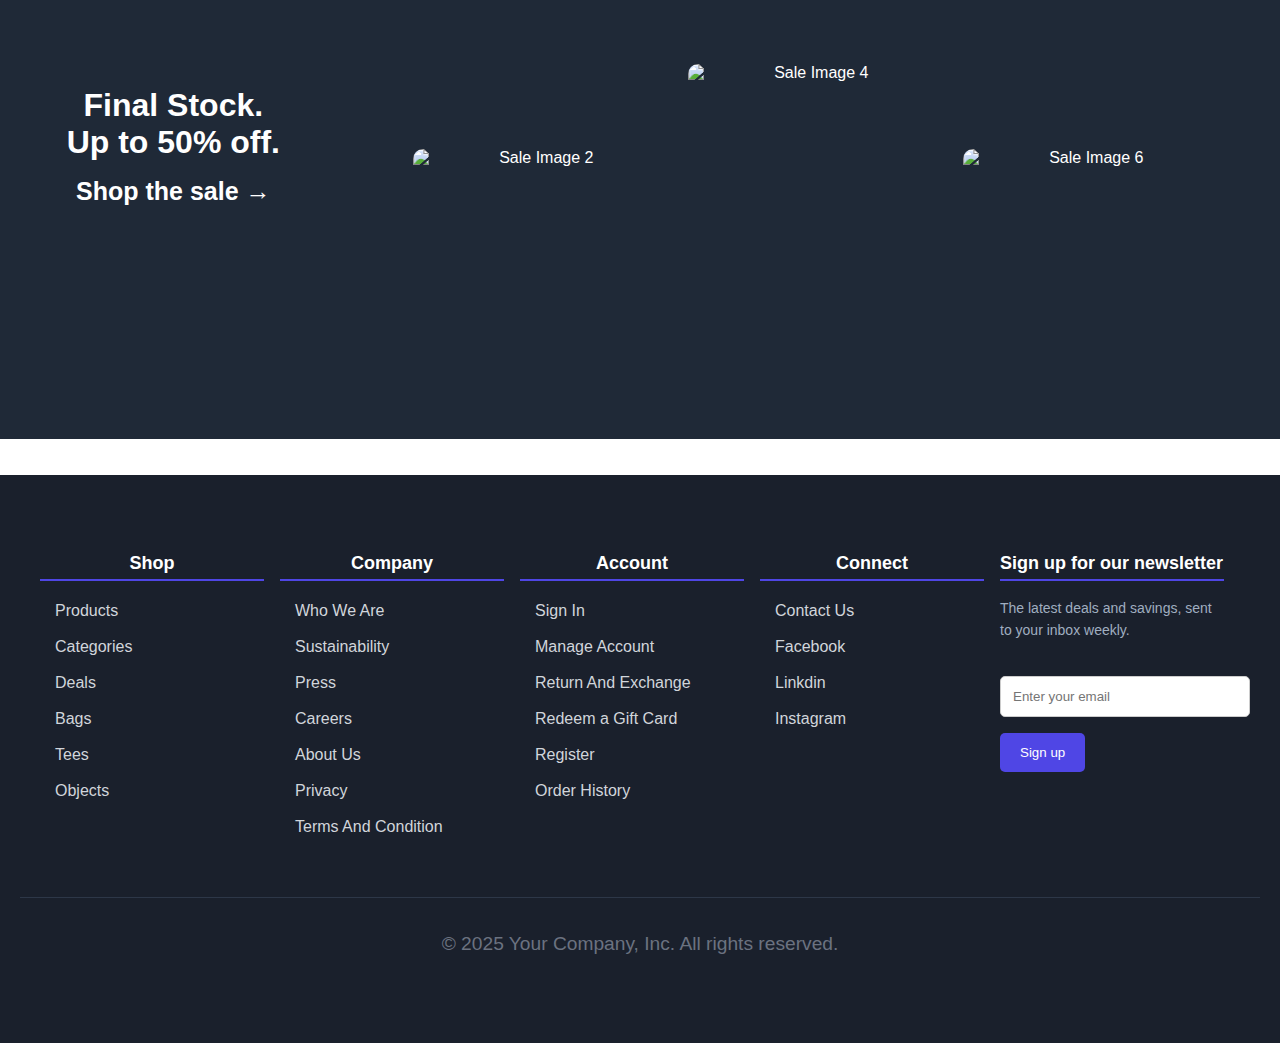
==== commit d8cc9d60: "make main content index.html" ====
--- a/index.html
+++ b/index.html
@@ -132,10 +132,8 @@
             </div>
             <div class="feature-overlay"></div>
             <div class="feature-content">
-                <h2>Long-term thinking</h2>
-                <p>We're committed to responsible, sustainable, and ethical manufacturing. Our small-scale approach
-                    allows us to focus on quality and reduce our impact. We're doing our best to delay the inevitable
-                    heat-death of the universe.</p>
+                <h2 class="feature-heading">Long-term thinking</h2>
+                <p class="feature-para"></p>
                 <a class="story-button">Read our story</a>
             </div>
         </div>
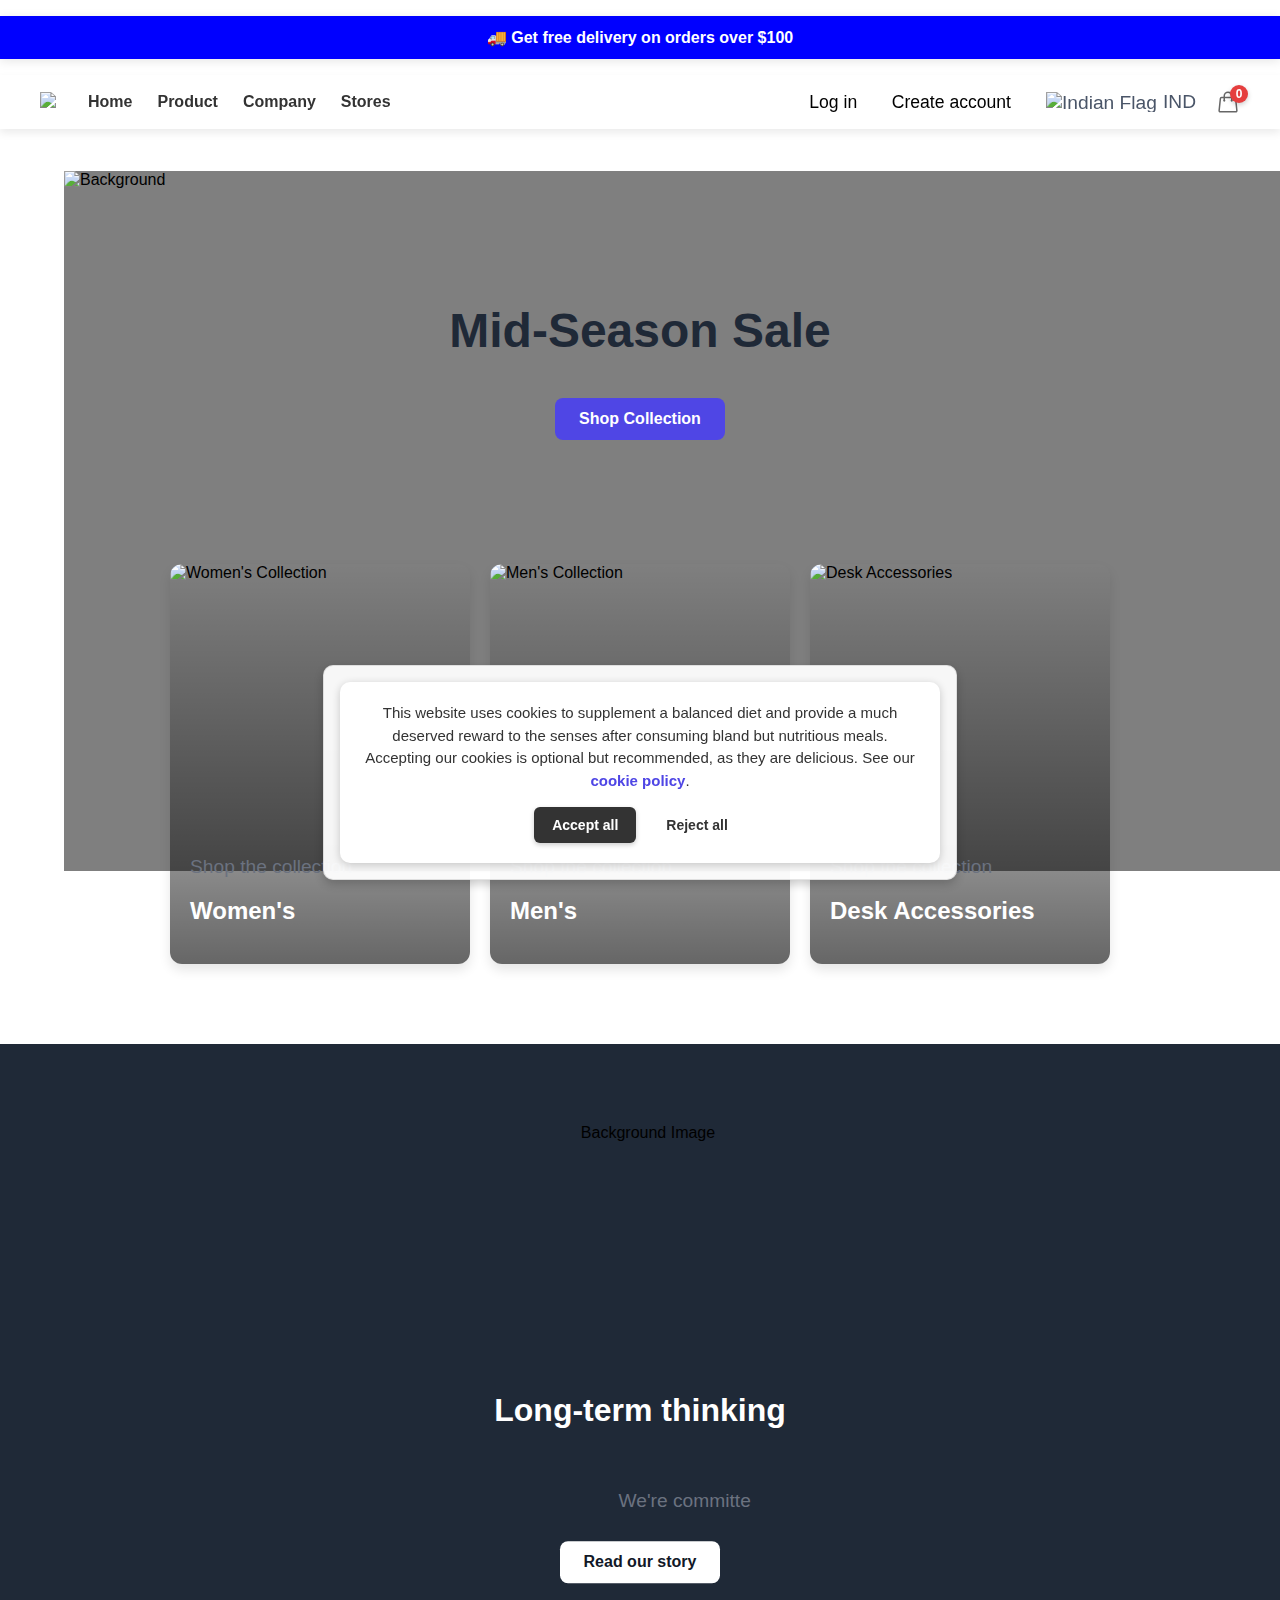
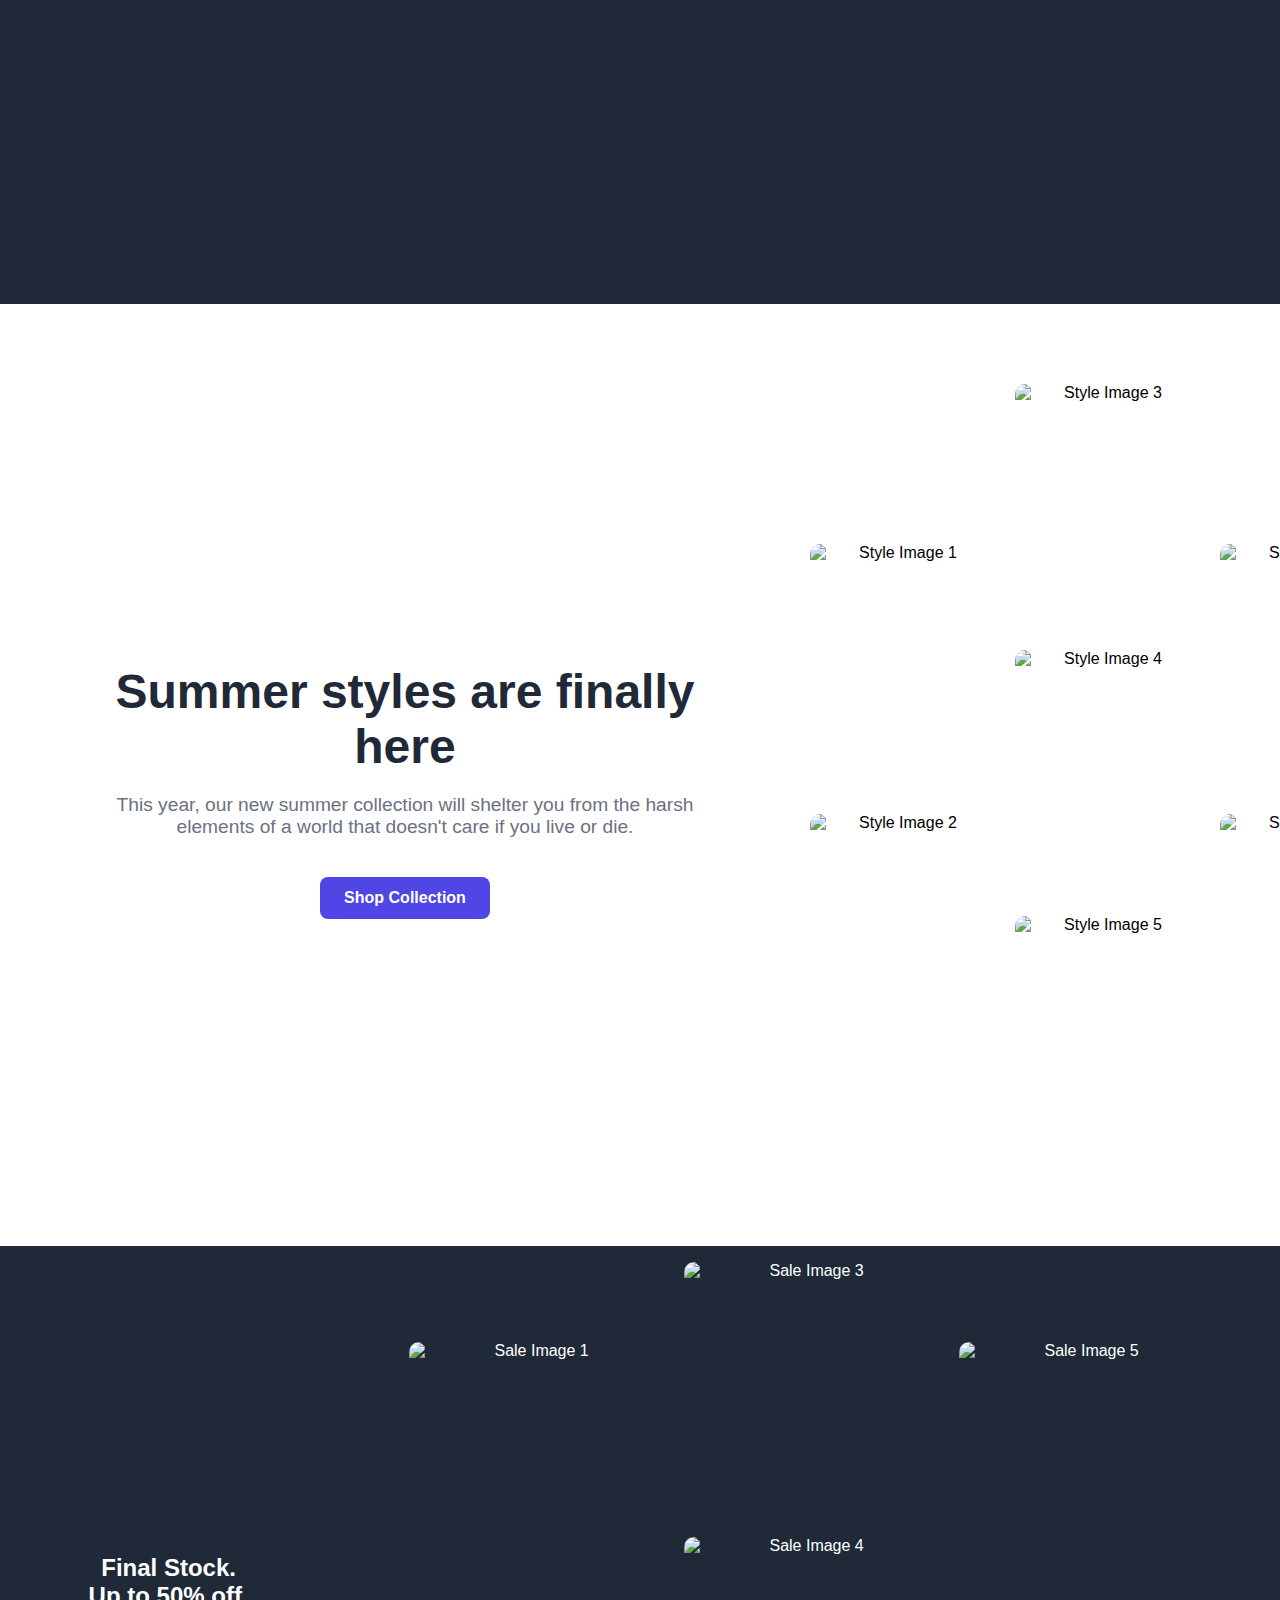
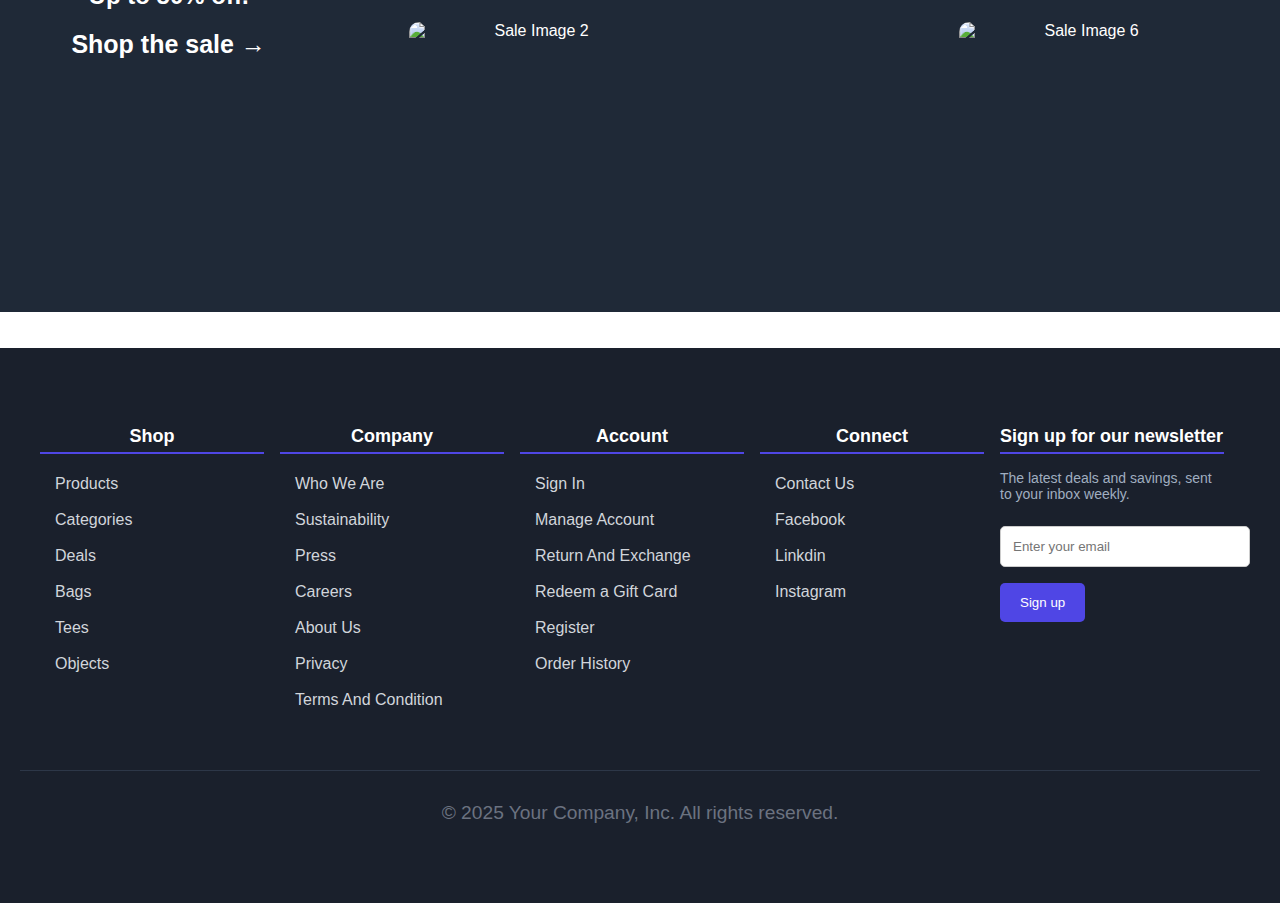
==== commit 27069c48: "make dynamic footer" ====
--- a/index.html
+++ b/index.html
@@ -221,63 +221,8 @@
     </div>
 
     <br>
-    <footer class="footer">
-        <div class="footer-container">
-            <div class="footer-section">
-                <h3>Shop</h3>
-                <ul>
-                    <li><a href="#">Products</a></li>
-                    <li><a href="#">Categories</a></li>
-                    <li><a href="#">Deals</a></li>
-                    <li><a href="#">Bags</a></li>
-                    <li><a href="#">Tees</a></li>
-                    <li><a href="#">Objects</a></li>
-                </ul>
-            </div>
-            <div class="footer-section">
-                <h3>Company</h3>
-                <ul>
-                    <li><a href="#">Who We Are</a></li>
-                    <li><a href="#">Sustainability</a></li>
-                    <li><a href="#">Press</a></li>
-                    <li><a href="#">Careers</a></li>
-                    <li><a href="#">About Us</a></li>
-                    <li><a href="#">Privacy</a></li>
-                    <li><a href="#">Terms And Condition</a></li>
-                </ul>
-            </div>
-            <div class="footer-section">
-                <h3>Account</h3>
-                <ul>
-                    <li><a href="./signupPage.html">Sign In</a></li>
-                    <li><a href="#">Manage Account</a></li>
-                    <li><a href="#">Return And Exchange</a></li>
-                    <li><a href="#">Redeem a Gift Card</a></li>
-                    <li><a href="#">Register</a></li>
-                    <li><a href="#">Order History</a></li>
-                </ul>
-            </div>
-            <div class="footer-section">
-                <h3>Connect</h3>
-                <ul>
-                    <li><a href="#">Contact Us</a></li>
-                    <li><a href="https://www.facebook.com/">Facebook</a></li>
-                    <li><a href="https://in.linkedin.com/">Linkdin</a></li>
-                    <li><a href="https://www.instagram.com/">Instagram</a></li>
-                </ul>
-            </div>
-            <div class="footer-section newsletter">
-                <h3>Sign up for our newsletter</h3>
-                <p>The latest deals and savings, sent to your inbox weekly.</p>
-                <input type="email" placeholder="Enter your email" required>
-                <button type="submit">Sign up</button>
-            </div>
-        </div>
-        <div class="footer-bottom">
-            <p>&copy; 2025 Your Company, Inc. All rights reserved.</p>
-        </div>
-    </footer>
+    <div id="footer-placeholder"></div>
 
 </body>
-
+<script src="js/footer.js"></script>
 <script src="./js/index.js"></script>--- a/css/index.css
+++ b/css/index.css
@@ -205,7 +205,7 @@
 
 .relative {
     position: relative;
-    padding: 80px 24px;
+    padding: 24px 24px;
 }
 
 .background-container {
@@ -360,14 +360,14 @@
     text-align: center;
 }
 
-h2 {
+.feature-heading {
     font-size: 2rem;
     font-weight: bold;
-    margin-bottom: 16px;
-}
-
-p {
+}
+
+.feature-para {
     font-size: 1.2rem;
+    width: 700px;
     line-height: 1.6;
     margin-bottom: 24px;
 }
@@ -639,138 +639,3 @@
     transform: scale(1.05);
 }
 
-
-/* === Footer === */
-.footer {
-    background-color: #1a202c;
-    color: white;
-    padding: 60px 20px;
-    text-align: center;
-    transition: all 0.3s ease-in-out;
-}
-
-.footer-container {
-    max-width: 1200px;
-    margin: 0 auto;
-    display: flex;
-    justify-content: space-between;
-    align-items: flex-start;
-    flex-wrap: wrap;
-}
-
-.footer-section {
-    flex: 1;
-    min-width: 200px;
-    padding-right: 16px;
-    margin-bottom: 20px;
-    transition: transform 0.3s ease;
-}
-
-.footer-section:hover {
-    transform: translateY(-5px);
-}
-
-.footer h3 {
-    font-size: 18px;
-    margin-bottom: 12px;
-    border-bottom: 2px solid #4f46e5;
-    padding-bottom: 5px;
-}
-
-.footer ul {
-    list-style: none;
-    padding: 0;
-}
-
-.footer ul li {
-    margin: 8px 0;
-    transition: transform 0.3s;
-}
-
-.footer ul li:hover {
-    transform: translateX(5px);
-}
-
-.footer li {
-    position: relative;
-    list-style: none;
-    display: table;
-    padding: 5px 15px;
-}
-
-.footer li::after {
-    content: '';
-    width: 0;
-    height: 2px;
-    background: #4f46e5;
-    position: absolute;
-    left: 50%;
-    bottom: -5px;
-    transform: translateX(-50%);
-    transition: width 0.3s ease-in-out;
-}
-
-.footer li:hover::after {
-    width: 100%;
-}
-
-.footer a {
-    color: #d1d5db;
-    text-decoration: none;
-    transition: color 0.3s ease-in-out;
-    display: inline-block;
-}
-
-.footer a:hover {
-    color: #ffffff;
-}
-
-.newsletter {
-    text-align: left;
-}
-
-.newsletter p {
-    font-size: 14px;
-    color: #a0aec0;
-    padding-bottom: 10px;
-}
-
-.newsletter input {
-    padding: 12px;
-    width: 100%;
-    border: 1px solid #ccc;
-    border-radius: 5px;
-    margin-right: 10px;
-    margin-bottom: 16px;
-    transition: border-color 0.3s, transform 0.3s;
-}
-
-.newsletter input:focus {
-    border-color: #4f46e5;
-    outline: none;
-    transform: scale(1.05);
-}
-
-.newsletter button {
-    padding: 12px 20px;
-    background-color: #4f46e5;
-    color: white;
-    border: none;
-    cursor: pointer;
-    border-radius: 5px;
-    transition: background 0.3s, transform 0.3s;
-}
-
-.newsletter button:hover {
-    background-color: #4338ca;
-    transform: scale(1.1);
-}
-
-.footer-bottom {
-    text-align: center;
-    border-top: 1px solid #2d3748;
-    padding-top: 15px;
-    margin-top: 20px;
-    color: #a0aec0;
-    font-size: 14px;
-}